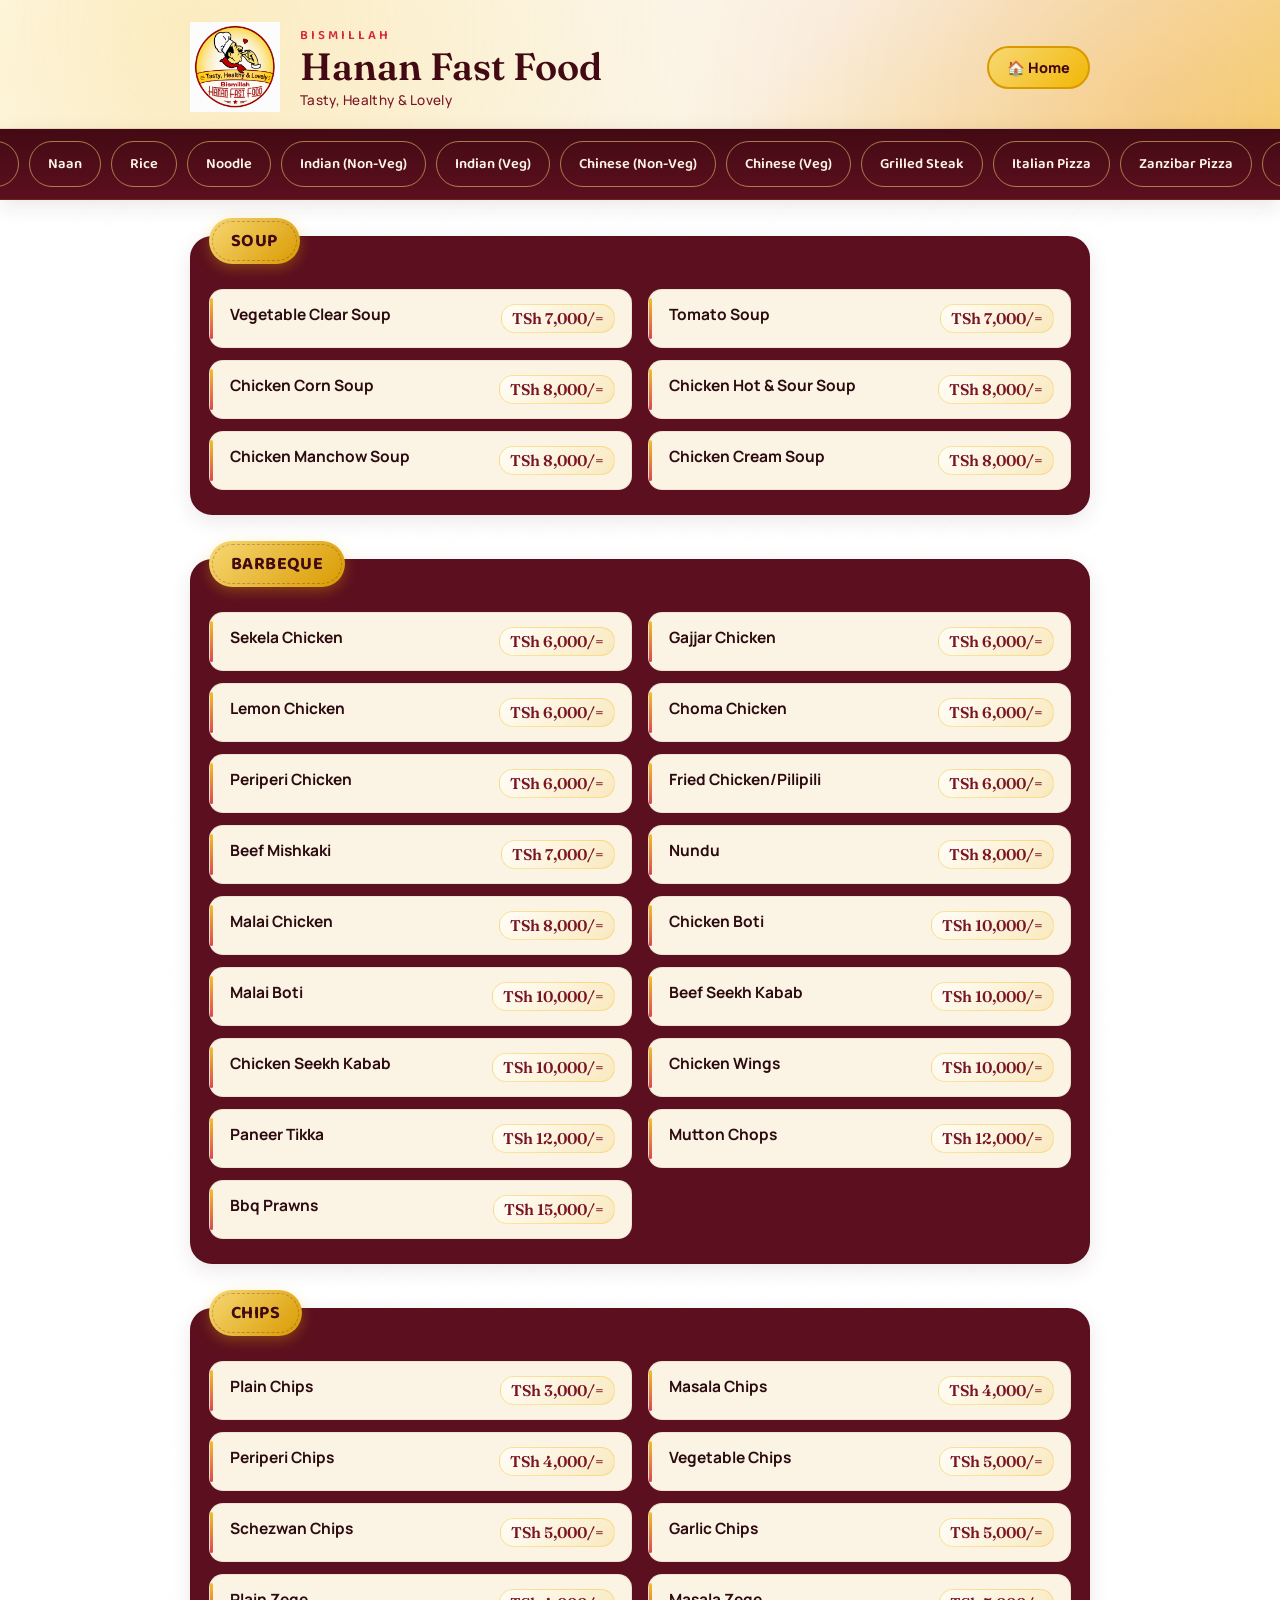
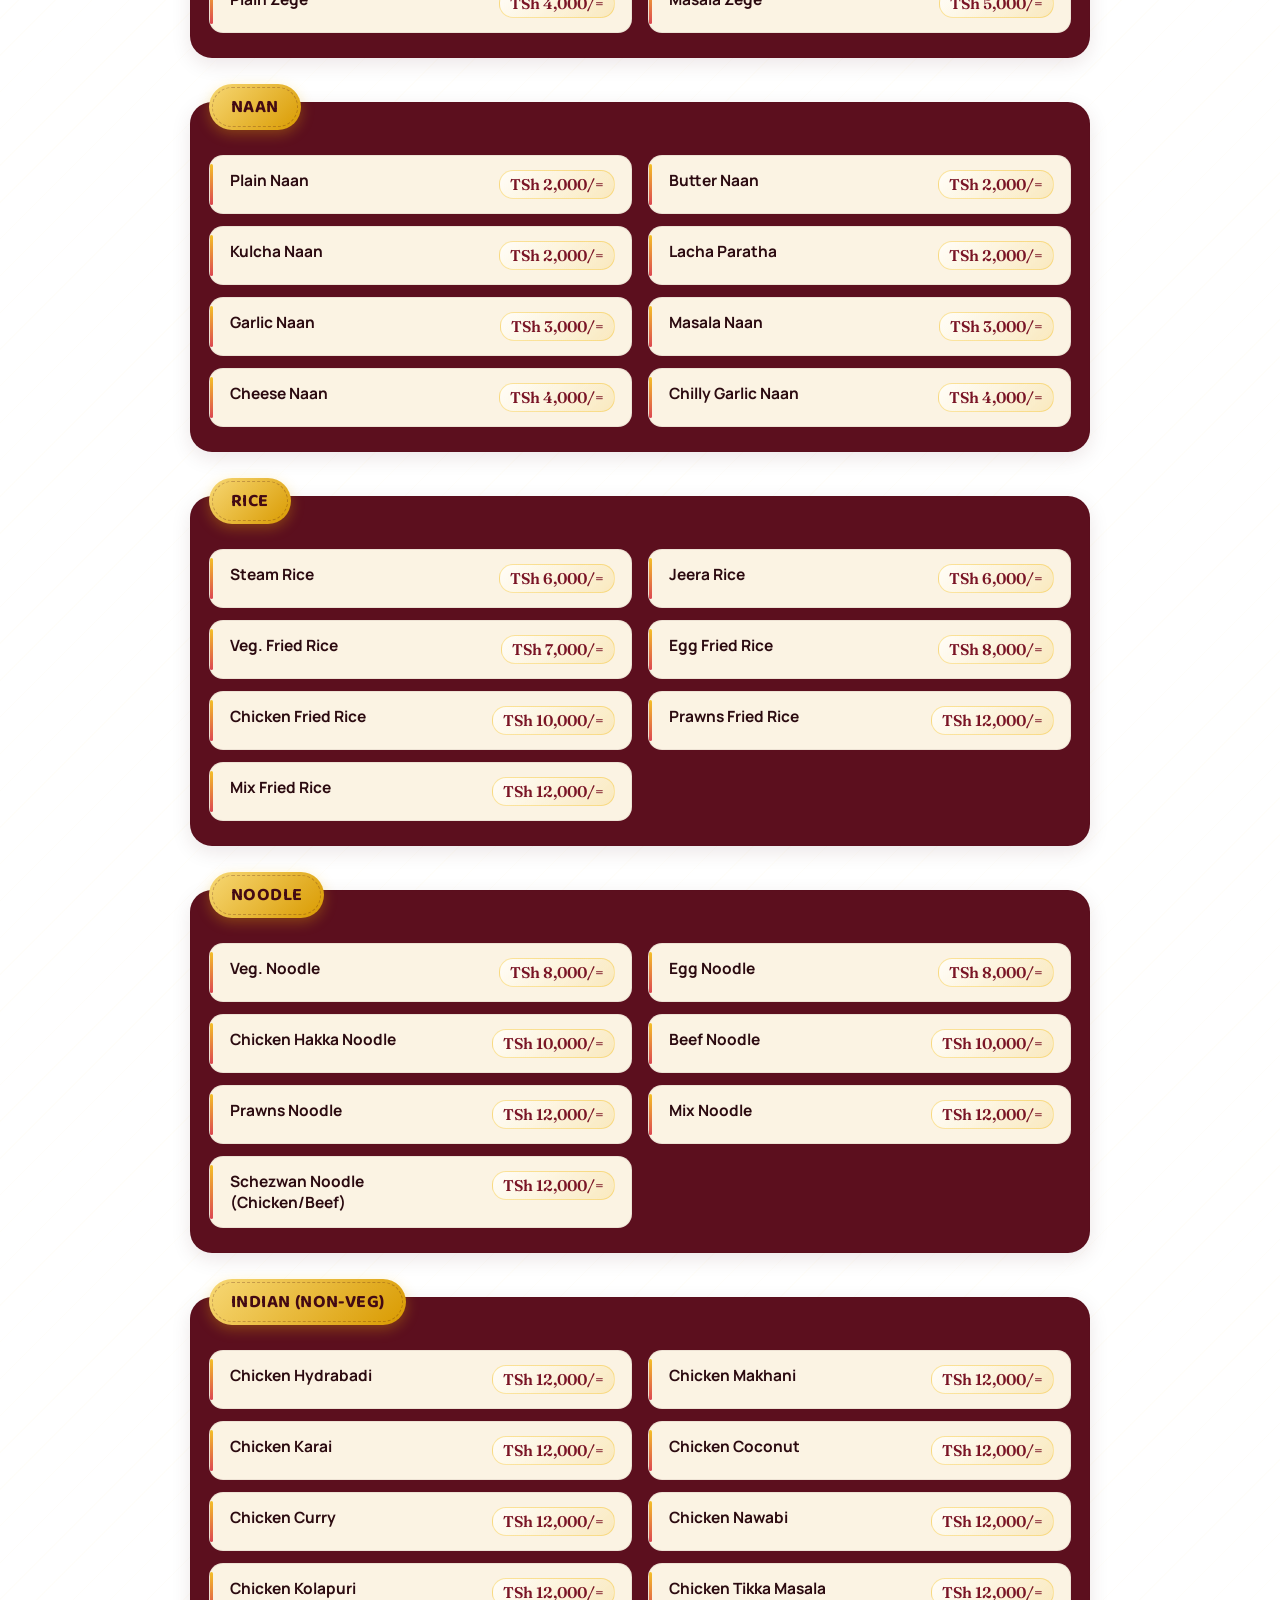
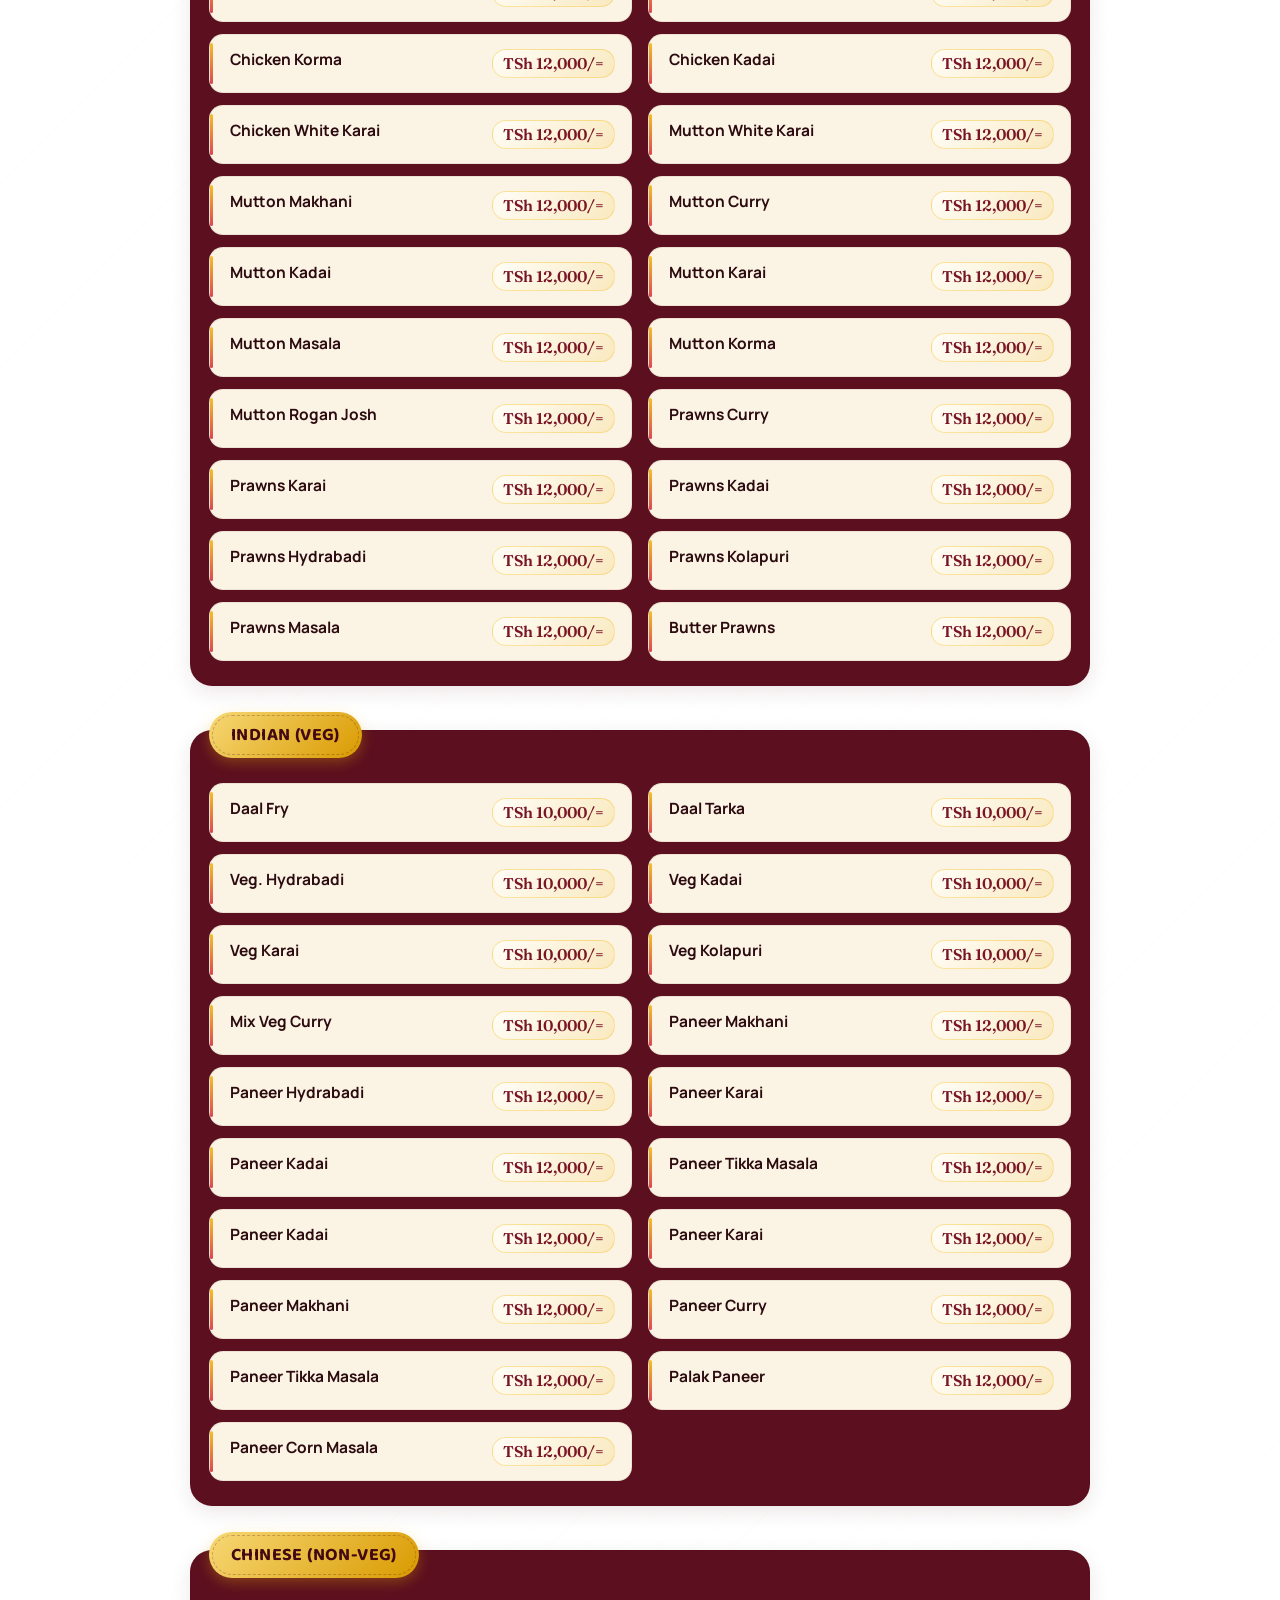
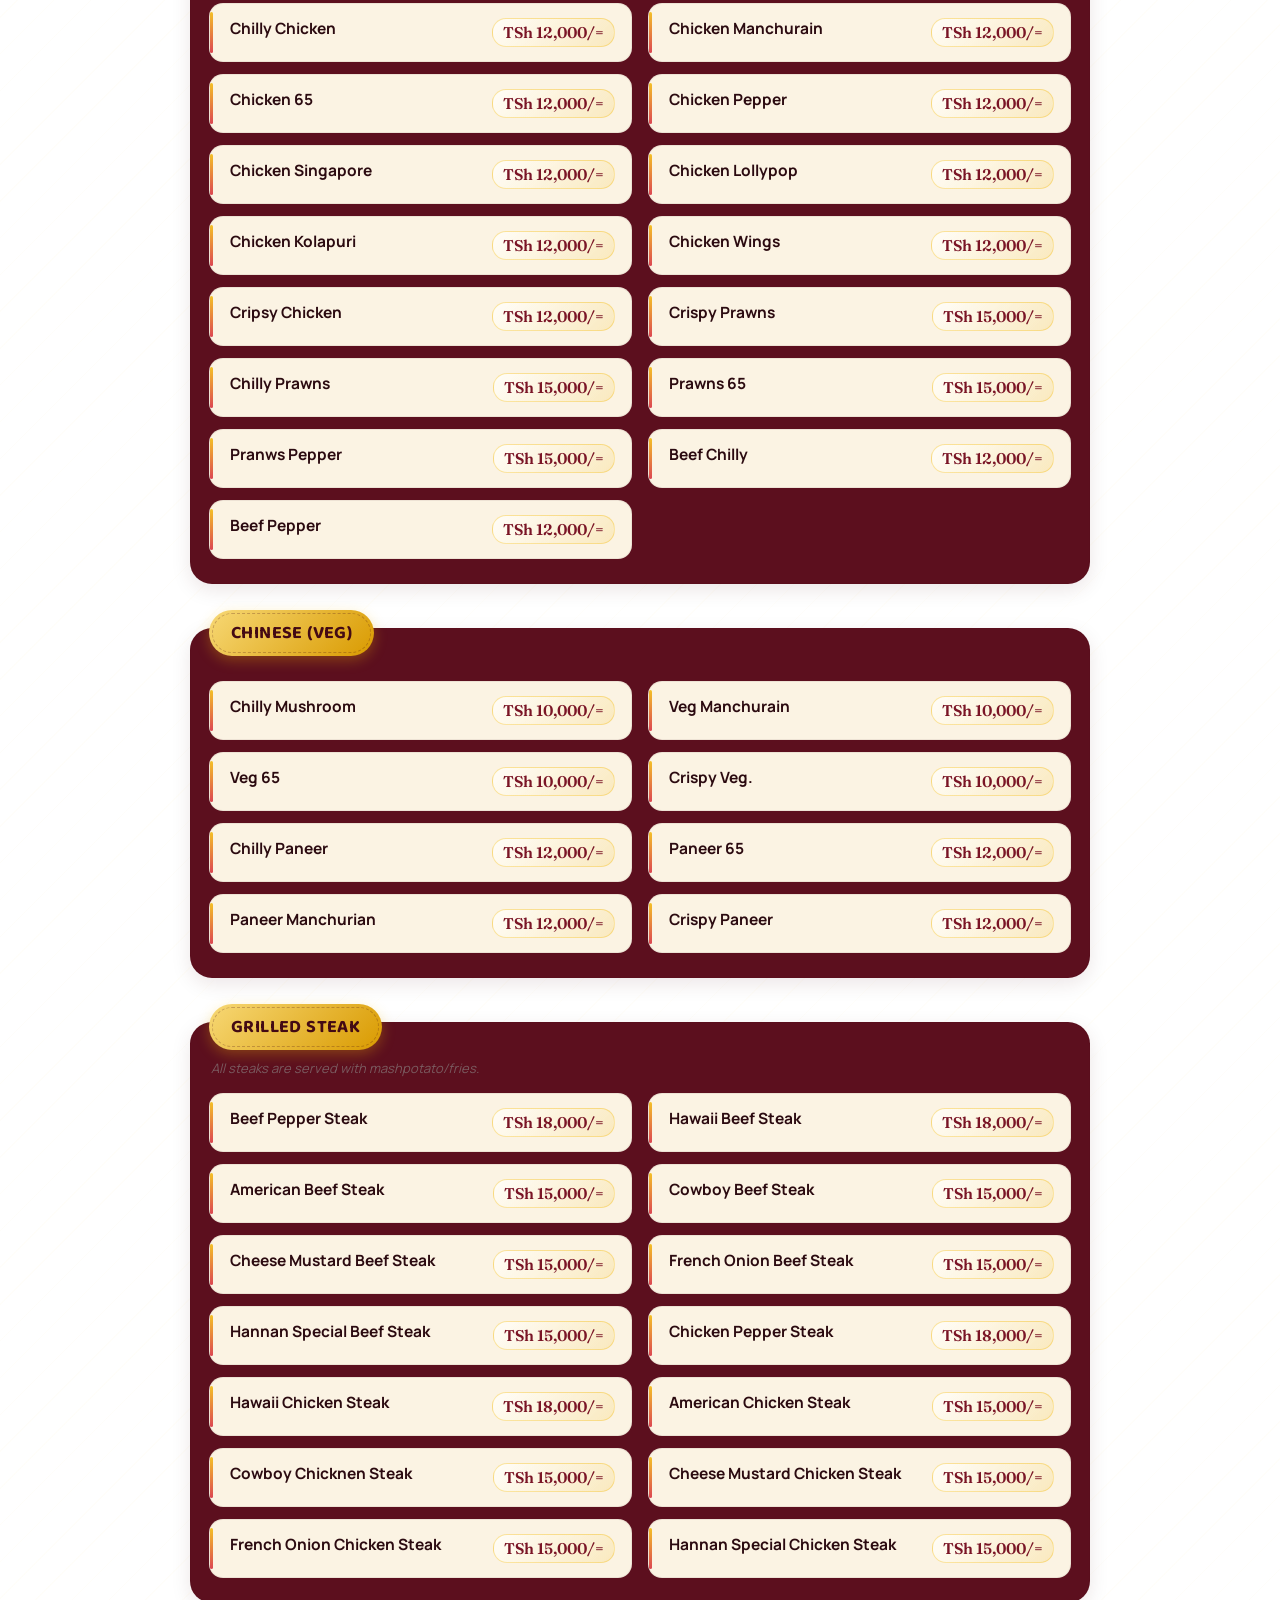
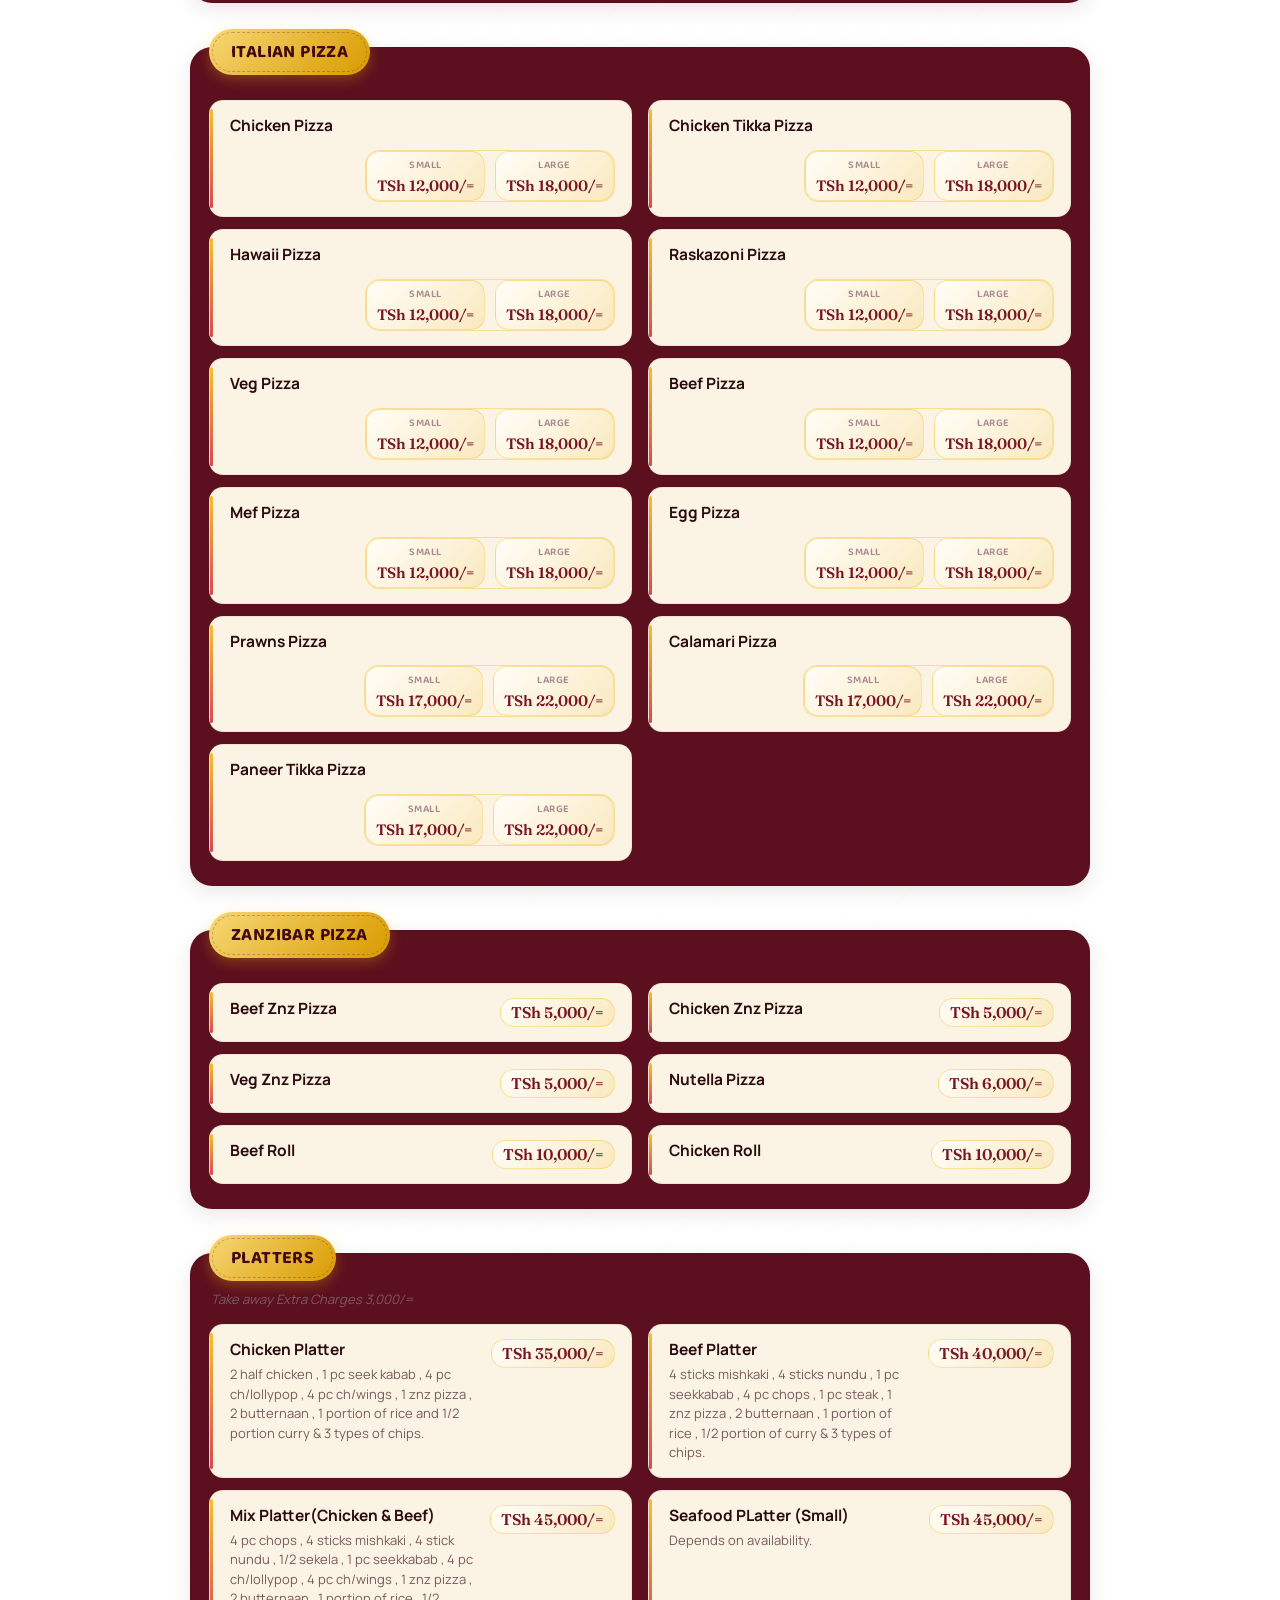
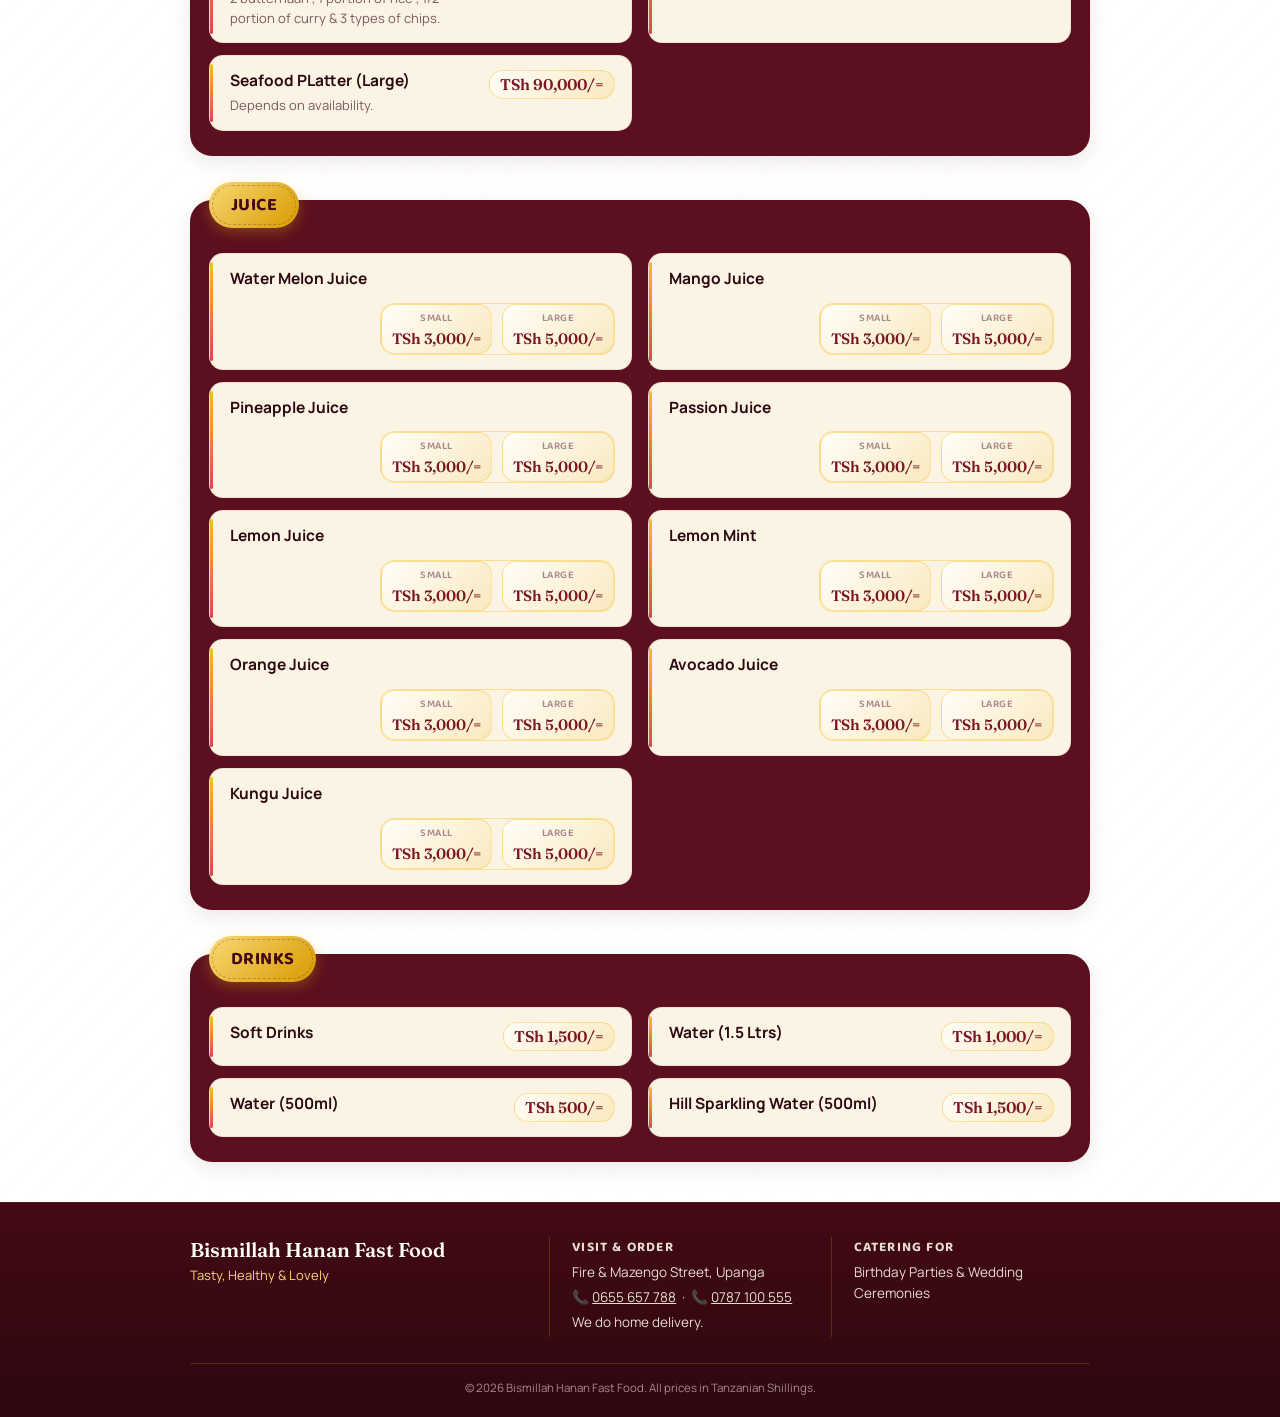
==== index1.html @ 75ac9ee2 "Add files via upload" ====
<!DOCTYPE html>

<html lang="en">
<head>
  <meta charset="UTF-8" />
  <meta name="viewport" content="width=device-width, initial-scale=1.0, viewport-fit=cover" />

  <title>Bismillah Hanan Fast Food — Menu</title>

<meta
 name="description"
 content="Digital menu for Bismillah Hanan Fast Food, Stone Town, Zanzibar. Tasty, Healthy & Lovely."
/>

  <link rel="preconnect" href="https://fonts.googleapis.com" />
  <link rel="preconnect" href="https://fonts.gstatic.com" crossorigin />

  <link
    href="https://fonts.googleapis.com/css2?family=Fraunces:opsz,wght@9..144,500;9..144,600;9..144,700&family=Baloo+2:wght@600;700;800&family=Manrope:wght@400;500;600;700;800&display=swap"
    rel="stylesheet"
  />

  <link rel="stylesheet" href="style1.css" />
</head>

<body>

  <!-- =========================================================
       HEADER
       ========================================================= -->

  <header class="site-header">

<div class="header-inner">

  <!-- Restaurant Logo -->
  <div class="brand-logo">
    <img
      src="logo.png"
      alt="Bismillah Hanan Fast Food Logo"
    />
  </div>

  <!-- Restaurant Name -->
  <div class="brand-copy">
    <p class="brand-eyebrow">Bismillah</p>

    <h1 class="brand-name">
      Hanan Fast Food
    </h1>

    <p class="brand-tagline">
      Tasty, Healthy &amp; Lovely
    </p>
  </div>

  <!-- Home Button -->
  <a
    href="index.html"
    class="home-button"
    aria-label="Go back to home page"
  >
    🏠 Home
  </a>

</div>


  </header>

  <!-- =========================================================
       CATEGORY NAVIGATION
       ========================================================= -->

  <nav
    class="category-nav"
    aria-label="Menu categories"
  >


<div
  class="category-nav-scroll"
  id="category-nav"
  role="tablist"
></div>

  </nav>

  <!-- =========================================================
       MENU CONTENT
       ========================================================= -->

  <main
    id="menu-content"
    class="menu-content"
  >
    <!--
      Category sections are rendered here by script.js
      from MENU_DATA
    -->
  </main>

  <!-- =========================================================
       FOOTER
       ========================================================= -->

  <footer class="site-footer">


<div class="footer-inner">

  <!-- Footer Brand -->
  <div class="footer-brand">

    <p class="footer-name">
      Bismillah Hanan Fast Food
    </p>

    <p class="footer-tagline">
      Tasty, Healthy &amp; Lovely
    </p>

  </div>

  <!-- Restaurant Details -->
  <div class="footer-details">

    <p class="footer-heading">
      Visit &amp; Order
    </p>

    <p>
     Fire &amp; Mazengo Street, Upanga
    </p>

    <p>
      📞 <a href="tel:0655657788">0655 657 788</a>
      &nbsp;·&nbsp;
      📞 <a href="tel:0787100555">0787 100 555</a>
    </p>

    <p>
      We do home delivery.
    </p>

  </div>

  <!-- Catering -->
  <div class="footer-catering">

    <p class="footer-heading">
      Catering For
    </p>

    <p>
      Birthday Parties &amp; Wedding Ceremonies
    </p>

  </div>

</div>

<!-- Copyright -->
<p class="footer-copyright">
  © <span id="year"></span>
  Bismillah Hanan Fast Food.
  All prices in Tanzanian Shillings.
</p>


  </footer>

  <!-- JavaScript -->

  <script src="script1.js"></script>

</body>
</html>
---- style1.css ----
/* =========================================================================
DESIGN TOKENS
========================================================================= */

:root {
--maroon-950: #2E070F;
--maroon-900: #430A14;
--maroon-800: #5C0F1E;
--maroon-700: #7A1526;
--maroon-600: #93202F;

/* Chili-red accent — a second, more vivid pop pulled from the logo's
   red script and heart mark. Used sparingly for CTAs and highlights
   so the palette reads as colorful without losing the maroon/gold identity. */
--crimson-600: #D62839;
--crimson-700: #A81F2D;

--gold-300: #F7D875;
--gold-500: #F2B705;
--gold-600: #D99A00;
--gold-700: #B37D00;

--cream-50: #FBF3E3;
--cream-white: #FFFDF8;

--ink: #2B0A10;
--ink-soft: #7A5A5F;
--ink-faint: #A88A8E;

--font-display: 'Fraunces', serif;
--font-badge: 'Baloo 2', sans-serif;
--font-body: 'Manrope', sans-serif;

--radius-lg: 22px;
--radius-md: 14px;
--radius-pill: 999px;

--shadow-soft: 0 6px 20px rgba(67, 10, 20, 0.10);
--shadow-card: 0 2px 10px rgba(67, 10, 20, 0.06);
--shadow-gold-glow: 0 4px 14px rgba(242, 183, 5, 0.30);

--nav-height: 62px;
}

/* =========================================================================
RESET & BASE
========================================================================= */

* {
  box-sizing: border-box;
  }

html {
scroll-behavior: smooth;
}

@media (prefers-reduced-motion: reduce) {

html {
scroll-behavior: auto;
}

* {
  animation-duration: 0.01ms !important;
  transition-duration: 0.01ms !important;
  }
  }

body {
margin: 0;
background: linear-gradient(180deg, var(--maroon-900), var(--maroon-950));
color: var(--cream-50);
font-family: var(--font-body);
-webkit-font-smoothing: antialiased;
overflow-x: hidden;

/* A faint diagonal hairline texture behind the whole page — a quiet
   background detail rather than a flat, empty fill. Gold instead of
   maroon now that the page sits on a dark burgundy field. */
background-image:
repeating-linear-gradient(
135deg,
rgba(247, 216, 117, 0.035) 0px,
rgba(247, 216, 117, 0.035) 1px,
transparent 1px,
transparent 26px
);
}

img {
max-width: 100%;
display: block;
}

button {
font-family: inherit;
}

a {
color: inherit;
}

/* =========================================================================
HEADER
========================================================================= */

.site-header {
background: linear-gradient(135deg, var(--cream-white), var(--cream-50) 60%, var(--gold-300));

background-image:
radial-gradient(
circle at 15% 20%,
rgba(242, 183, 5, 0.22),
transparent 45%
),
radial-gradient(
circle at 90% 80%,
rgba(214, 40, 57, 0.10),
transparent 42%
),
linear-gradient(135deg, var(--cream-white), var(--cream-50) 60%, var(--gold-300));

color: var(--maroon-900);
padding: 22px 20px 16px;

border-bottom: 1px solid rgba(67, 10, 20, 0.10);
}

/* =========================================================================
HEADER INNER
========================================================================= */

.header-inner {
max-width: 900px;
margin: 0 auto;

display: flex;
align-items: center;

gap: 16px;
}

/* =========================================================================
RESTAURANT LOGO
========================================================================= */

.brand-logo {
flex-shrink: 0;

width: 72px;
height: 72px;

display: flex;
align-items: center;
justify-content: center;
}

.brand-logo img {
width: 100%;
height: 100%;

object-fit: contain;

display: block;
}

/* =========================================================================
BRAND TEXT
========================================================================= */

.brand-copy {
min-width: 0;
}

.brand-eyebrow {
margin: 0;

font-family: var(--font-badge);
font-size: 13px;

letter-spacing: 3px;
text-transform: uppercase;

color: var(--crimson-600);

font-weight: 600;
}

.brand-name {
margin: 1px 0 4px;

font-family: var(--font-display);
font-weight: 600;

font-size: clamp(26px, 7vw, 38px);

line-height: 1.05;

color: var(--maroon-900);
}

.brand-tagline {
margin: 0;

font-size: 13.5px;

color: var(--maroon-700);

font-weight: 500;

letter-spacing: 0.3px;
}

/* =========================================================================
HEADER INFORMATION STRIP
========================================================================= */

.header-strip {
max-width: 900px;
margin: 16px auto 0;

display: flex;

flex-wrap: wrap;

gap: 8px 18px;

padding-top: 14px;

border-top:
1px solid rgba(67, 10, 20, 0.16);
}

.header-strip-item {
font-size: 12.5px;

color: var(--maroon-800);

opacity: 0.85;

white-space: nowrap;
}

/* =========================================================================
CATEGORY NAVIGATION
Horizontal scrolling + sticky navigation
========================================================================= */

.category-nav {
position: sticky;

top: 0;

z-index: 50;

background: linear-gradient(180deg, var(--maroon-900), var(--maroon-800));

border-bottom:
1px solid rgba(242, 183, 5, 0.18);

box-shadow: var(--shadow-soft);
}

.category-nav-scroll {
display: flex;

gap: 10px;

overflow-x: auto;

scroll-behavior: smooth;

-webkit-overflow-scrolling: touch;

padding: 12px 16px;

scrollbar-width: none;
}

.category-nav-scroll::-webkit-scrollbar {
display: none;
}

/* =========================================================================
CATEGORY NAVIGATION PILLS
========================================================================= */

.nav-pill {
flex-shrink: 0;

scroll-snap-align: start;

border:
1.5px solid rgba(247, 216, 117, 0.55);

background: transparent;

color: var(--cream-50);

font-family: var(--font-badge);

font-weight: 600;

font-size: 14.5px;

padding: 10px 18px;

border-radius: var(--radius-pill);

cursor: pointer;

white-space: nowrap;

min-height: 42px;

transition:
background-color 0.2s ease,
color 0.2s ease,
border-color 0.2s ease,
transform 0.15s ease;
}

.nav-pill:hover {
background: rgba(242, 183, 5, 0.20);
border-color: var(--gold-300);
}

.nav-pill:active {
transform: scale(0.97);
}

.nav-pill.active {
background: linear-gradient(135deg, var(--gold-300), var(--gold-500));

border-color: var(--gold-600);

color: var(--maroon-900);

box-shadow: var(--shadow-gold-glow);
}

.nav-pill:focus-visible {
outline: 3px solid var(--gold-500);

outline-offset: 2px;
}

/* =========================================================================
MENU CONTENT
========================================================================= */

.menu-content {
max-width: 900px;

margin: 0 auto;

padding: 10px 18px 40px;
}

.category-section {
position: relative;

background: var(--maroon-800);

border: 1.5px solid rgba(67, 10, 20, 0.10);
border-radius: var(--radius-lg);

padding: 36px 18px 24px;

margin-top: 44px;

box-shadow: var(--shadow-soft);

scroll-margin-top:
calc(var(--nav-height) + 14px);
}

.category-section:first-child {
margin-top: 26px;
}

/* =========================================================================
CATEGORY HEADING
========================================================================= */

.category-heading {
position: absolute;
top: -19px;
left: 18px;

display: inline-flex;

align-items: center;

font-family: var(--font-badge);

font-weight: 700;

font-size: 18px;

letter-spacing: 0.4px;

text-transform: uppercase;

color: var(--maroon-900);

background: linear-gradient(135deg, var(--gold-300), var(--gold-600));

padding: 9px 22px;

border-radius: var(--radius-pill);

margin: 0;

box-shadow: var(--shadow-gold-glow);
}

.category-heading::before {
content: "";

position: absolute;

inset: 3px;

border:
1.5px dashed rgba(67, 10, 20, 0.25);

border-radius: var(--radius-pill);

pointer-events: none;
}

/* =========================================================================
CATEGORY NOTE
========================================================================= */

.category-note {
margin: 0 2px 4px;

font-size: 13px;

color: var(--ink-soft);

font-style: italic;
}

/* =========================================================
   HOME BUTTON
   ========================================================= */

.home-button {
  margin-left: auto;
  display: inline-flex;
  align-items: center;
  justify-content: center;
  gap: 6px;

  padding: 10px 18px;

  background: linear-gradient(135deg, #F7D875, #F2B705);
  color: #430A14;

  border: 2px solid #D99A00;
  border-radius: 999px;

  text-decoration: none;

  font-family: "Manrope", sans-serif;
  font-size: 0.9rem;
  font-weight: 800;

  white-space: nowrap;

  transition:
    background 0.2s ease,
    transform 0.2s ease,
    box-shadow 0.2s ease;
}

.home-button:hover {
  background: linear-gradient(135deg, #F2B705, #D99A00);
  transform: translateY(-2px);
  box-shadow: 0 6px 16px rgba(214, 40, 57, 0.22);
}

.home-button:active {
  transform: translateY(0);
}

/* Mobile */
@media (max-width: 600px) {

  .header-inner {
    position: relative;
  }

  .home-button {
    padding: 8px 12px;
    font-size: 0.8rem;
    margin-left: auto;
  }

}

/* =========================================================================
MENU ITEMS
========================================================================= */

.item-list {
margin-top: 16px;

display: flex;

flex-direction: column;

gap: 10px;
}

.menu-item {
position: relative;

display: flex;

align-items: flex-start;

justify-content: space-between;

gap: 14px;

background: var(--cream-50);

border-radius: var(--radius-md);

padding: 14px 16px 14px 20px;

border:
1px solid rgba(67, 10, 20, 0.07);
}

.menu-item::before {
content: "";

position: absolute;

top: 8px;
bottom: 8px;
left: 0;

width: 3px;
border-radius: 3px;

background: linear-gradient(180deg, var(--gold-500), var(--crimson-600));

opacity: 0.85;
}

.menu-item-info {
min-width: 0;
}

.menu-item-name {
margin: 0;

font-family: var(--font-body);

font-weight: 700;

font-size: 15.5px;

color: var(--ink);

line-height: 1.35;
}

.menu-item-desc {
margin: 5px 0 0;

font-size: 13px;

color: var(--ink-soft);

line-height: 1.5;
}

/* =========================================================================
MENU ITEM PRICE
========================================================================= */
.menu-item {
  flex-wrap: wrap;
}

.menu-item-info {
  flex: 1 1 200px;
}

.menu-item-price,
.menu-item-price--dual {
  flex: 0 0 auto;
  margin-left: auto;
}

@media (max-width: 480px) {
  .menu-item-price--dual {
    flex-basis: 100%;
    justify-content: flex-start;
    margin-top: 8px;
    margin-left: 0;
  }
}
.menu-item-price {
flex-shrink: 0;

font-family: var(--font-display);

font-weight: 600;

font-size: 15.5px;

color: var(--maroon-700);

white-space: nowrap;

padding: 4px 10px;

background: linear-gradient(135deg, var(--cream-white), rgba(242, 183, 5, 0.16));
border: 1px solid rgba(242, 183, 5, 0.35);
border-radius: var(--radius-md);
}

.menu-item-price--dual {
display: flex;

gap: 10px;

background: none;
padding: 0;
}

.price-option {
display: flex;

flex-direction: column;

align-items: center;

gap: 2px;

background: linear-gradient(135deg, var(--cream-white), rgba(242, 183, 5, 0.16));
border: 1px solid rgba(242, 183, 5, 0.35);
border-radius: var(--radius-md);
padding: 5px 10px;
}

.price-option-label {
font-family: var(--font-badge);

font-weight: 600;

font-size: 10.5px;

text-transform: uppercase;

letter-spacing: 0.5px;

color: var(--ink-faint);
}

.price-option-value {
font-family: var(--font-display);

font-weight: 600;

font-size: 15px;

color: var(--maroon-700);

white-space: nowrap;
}

/* =========================================================================
FOOTER
========================================================================= */

.site-footer {
background: linear-gradient(180deg, var(--maroon-900), var(--maroon-950));

color: var(--cream-50);

padding: 34px 20px 22px;

border-top: 1px solid rgba(242, 183, 5, 0.15);
}

.footer-inner {
max-width: 900px;

margin: 0 auto;

display: grid;

grid-template-columns: 1fr;

gap: 22px;
}

.footer-name {
margin: 0 0 4px;

font-family: var(--font-display);

font-weight: 600;

font-size: 20px;

color: var(--cream-white);
}

.footer-tagline {
margin: 0;

font-size: 13px;

color: var(--gold-300);
}

.footer-heading {
margin: 0 0 6px;

font-family: var(--font-badge);

font-weight: 700;

font-size: 12px;

letter-spacing: 1.2px;

text-transform: uppercase;

color: var(--gold-500);
}

.footer-details p,
.footer-catering p {
margin: 0 0 4px;

font-size: 13.5px;

color: var(--cream-50);

opacity: 0.9;

line-height: 1.55;
}

.footer-copyright {
max-width: 900px;

margin: 26px auto 0;

padding-top: 16px;

border-top:
1px solid rgba(242, 183, 5, 0.18);

font-size: 11.5px;

color: var(--ink-faint);

text-align: center;
}

/* =========================================================================
NARROW PHONES
========================================================================= */

@media (max-width: 380px) {

.menu-item {
padding: 12px 14px 12px 18px;
gap: 10px;
}

.menu-item-name {
font-size: 14.5px;
}

.menu-item-price--dual {
gap: 10px;
}

.price-option-value {
font-size: 13.5px;
}

.brand-name {
font-size: 24px;
}

.brand-logo {
width: 60px;
height: 60px;
}

.brand-eyebrow {
font-size: 11px;
}

.brand-tagline {
font-size: 12px;
}
}

/* =========================================================================
TABLET / DESKTOP
========================================================================= */

@media (min-width: 700px) {

.header-inner {
gap: 20px;
}

.brand-logo {
width: 90px;
height: 90px;
}

.category-nav-scroll {
justify-content: center;
flex-wrap: nowrap;
}

.item-list {
display: grid;
grid-template-columns: repeat(2, 1fr);
gap: 12px 16px;
}

.platters .item-list,
#platters .item-list {
grid-template-columns: 1fr;
}

.footer-inner {
grid-template-columns:
1.3fr 1fr 1fr;
}

.footer-details {
padding-left: 22px;
border-left: 1px solid rgba(242, 183, 5, 0.20);
}

.footer-catering {
padding-left: 22px;
border-left: 1px solid rgba(242, 183, 5, 0.20);
}
}

/* =========================================================================
LARGE DESKTOP
========================================================================= */

@media (min-width: 1000px) {

.menu-content {
padding-left: 0;
padding-right: 0;
}
}

/* =========================================================================
PLATTERS
Keep platters in one column at every screen size
========================================================================= */

#platters .item-list {
grid-template-columns: 1fr !important;
}
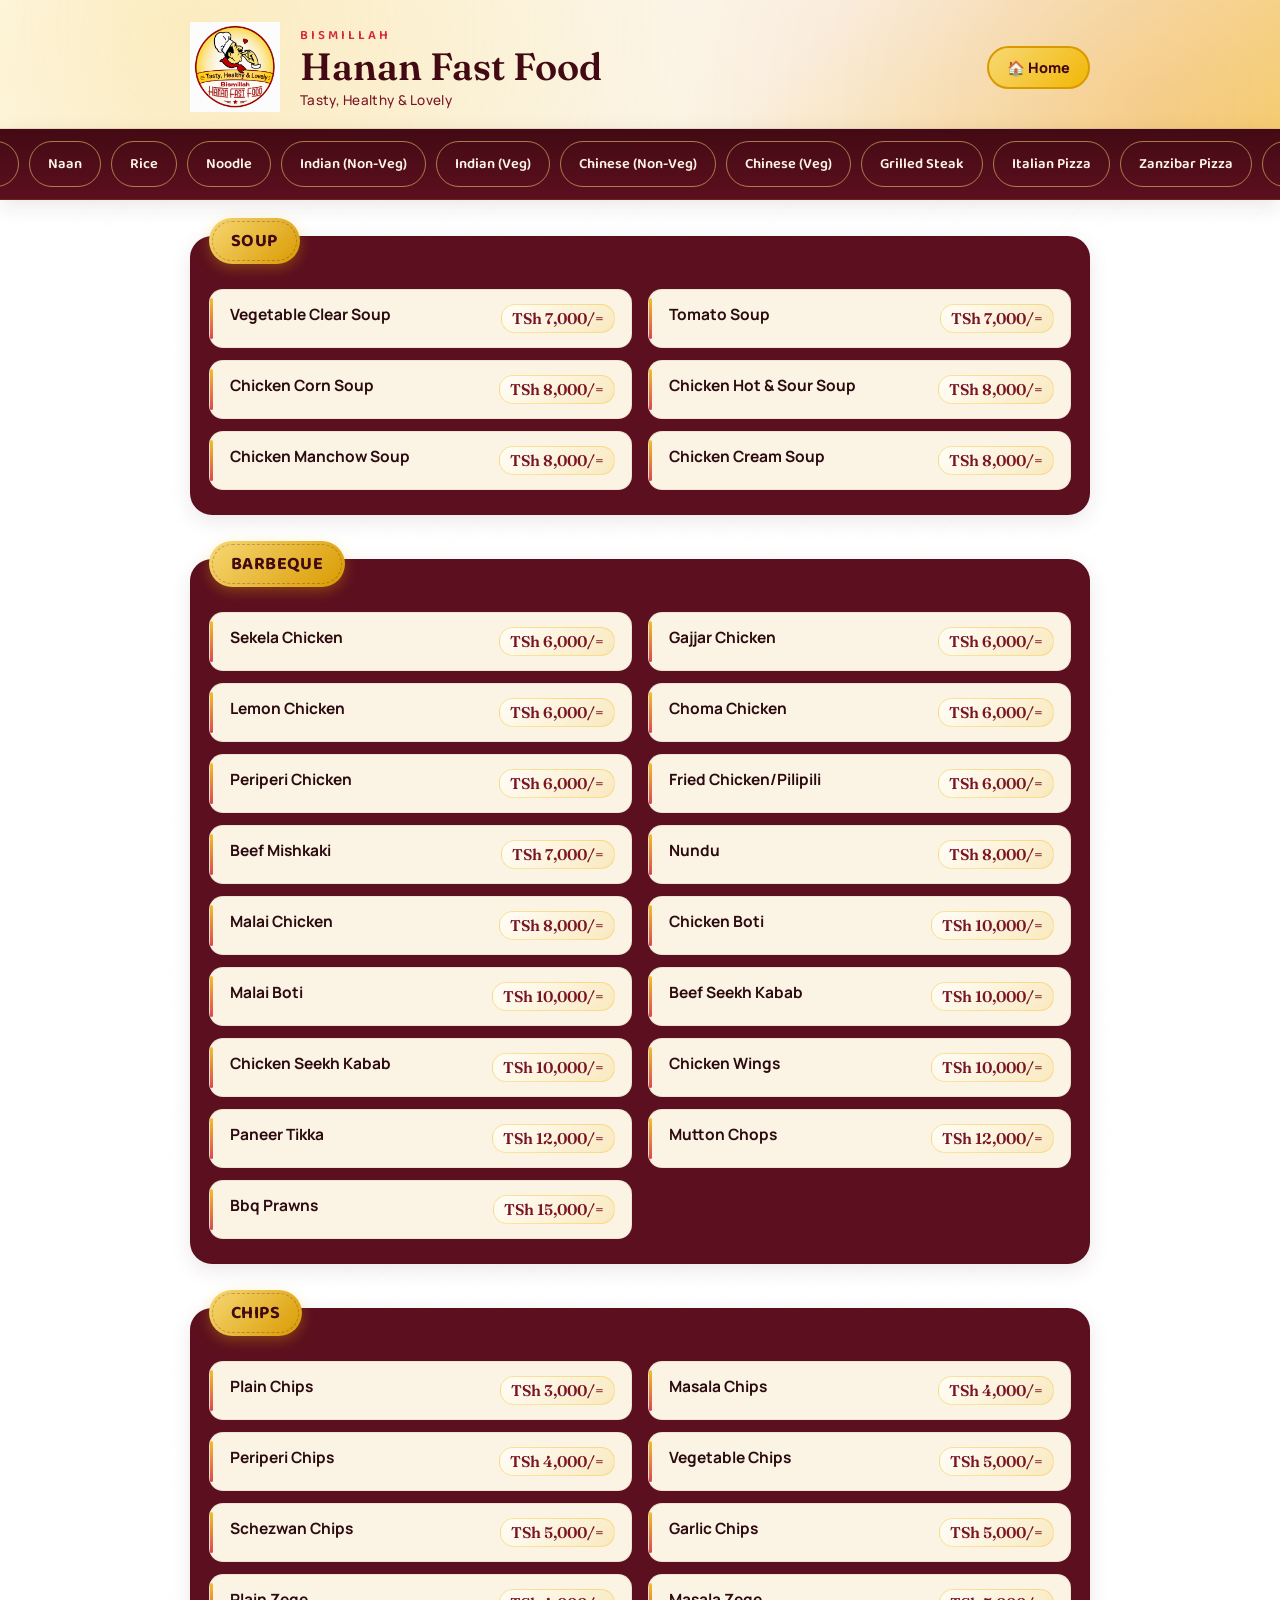
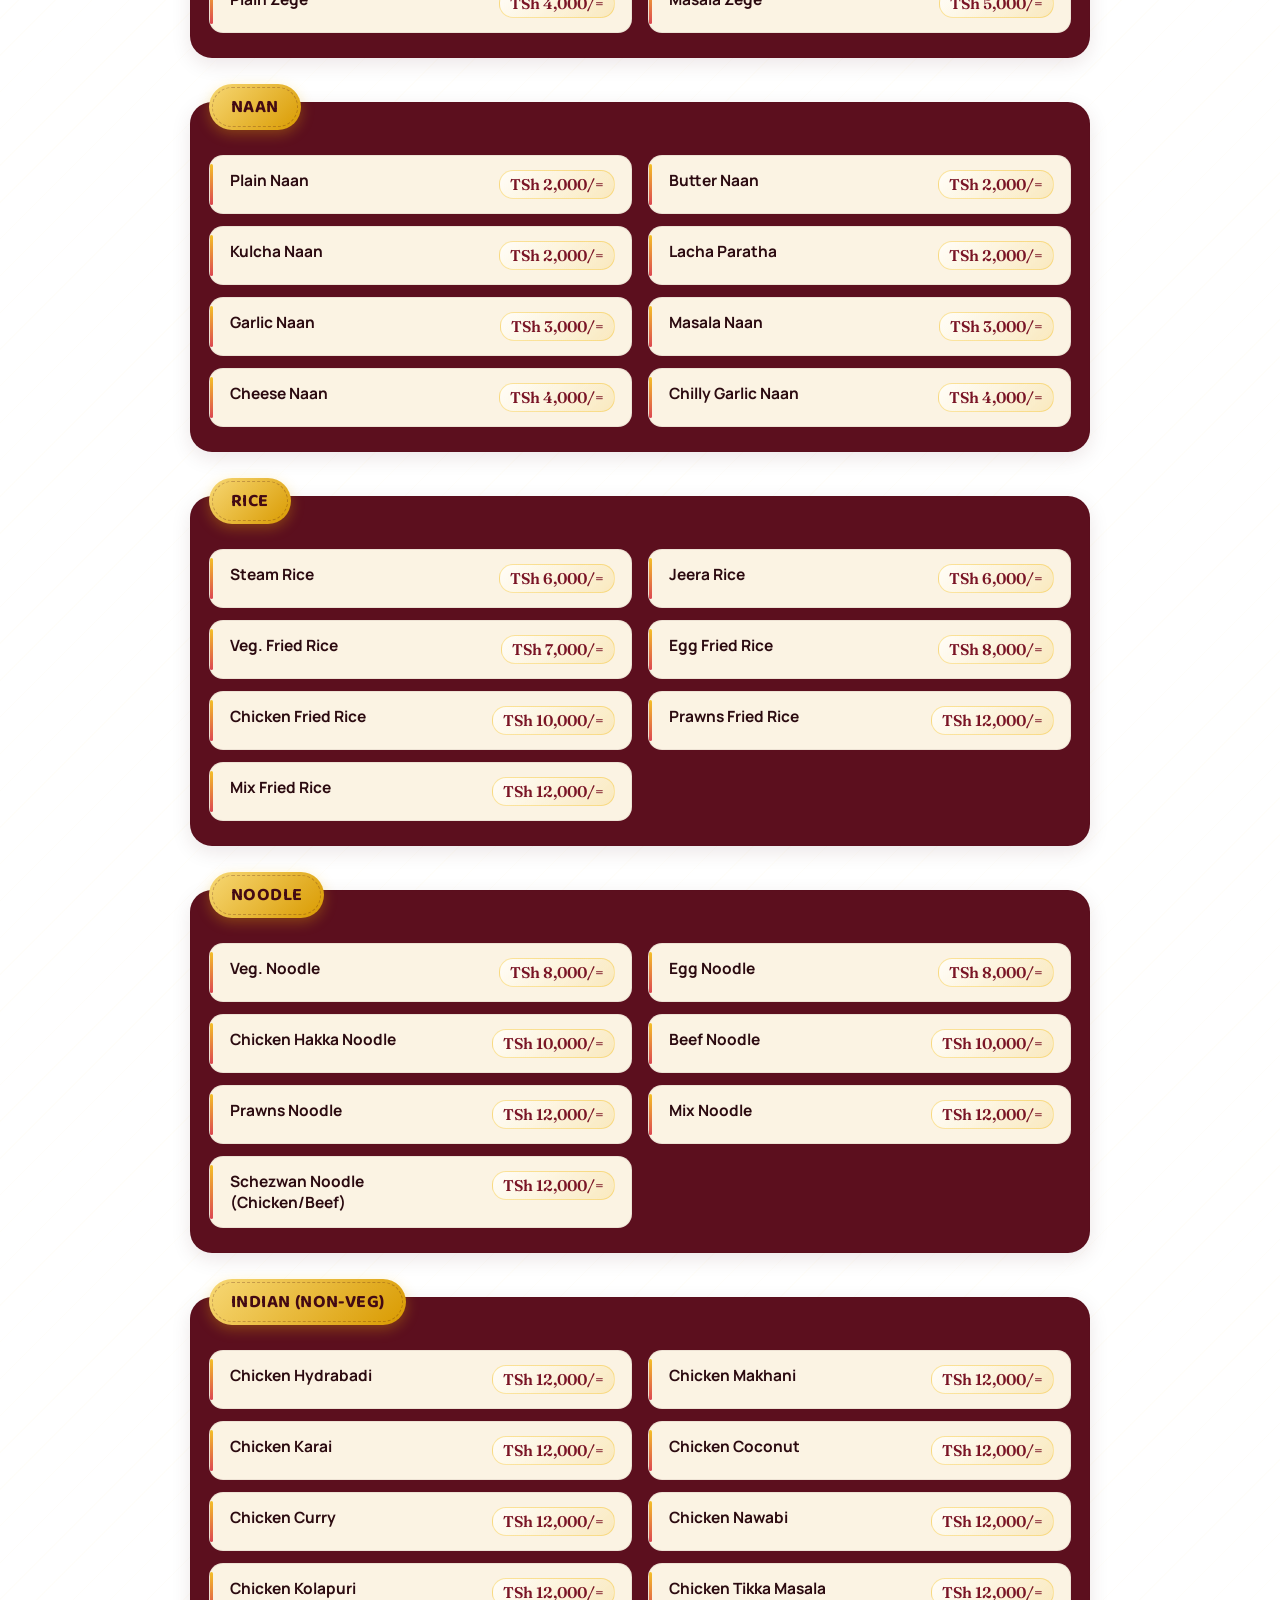
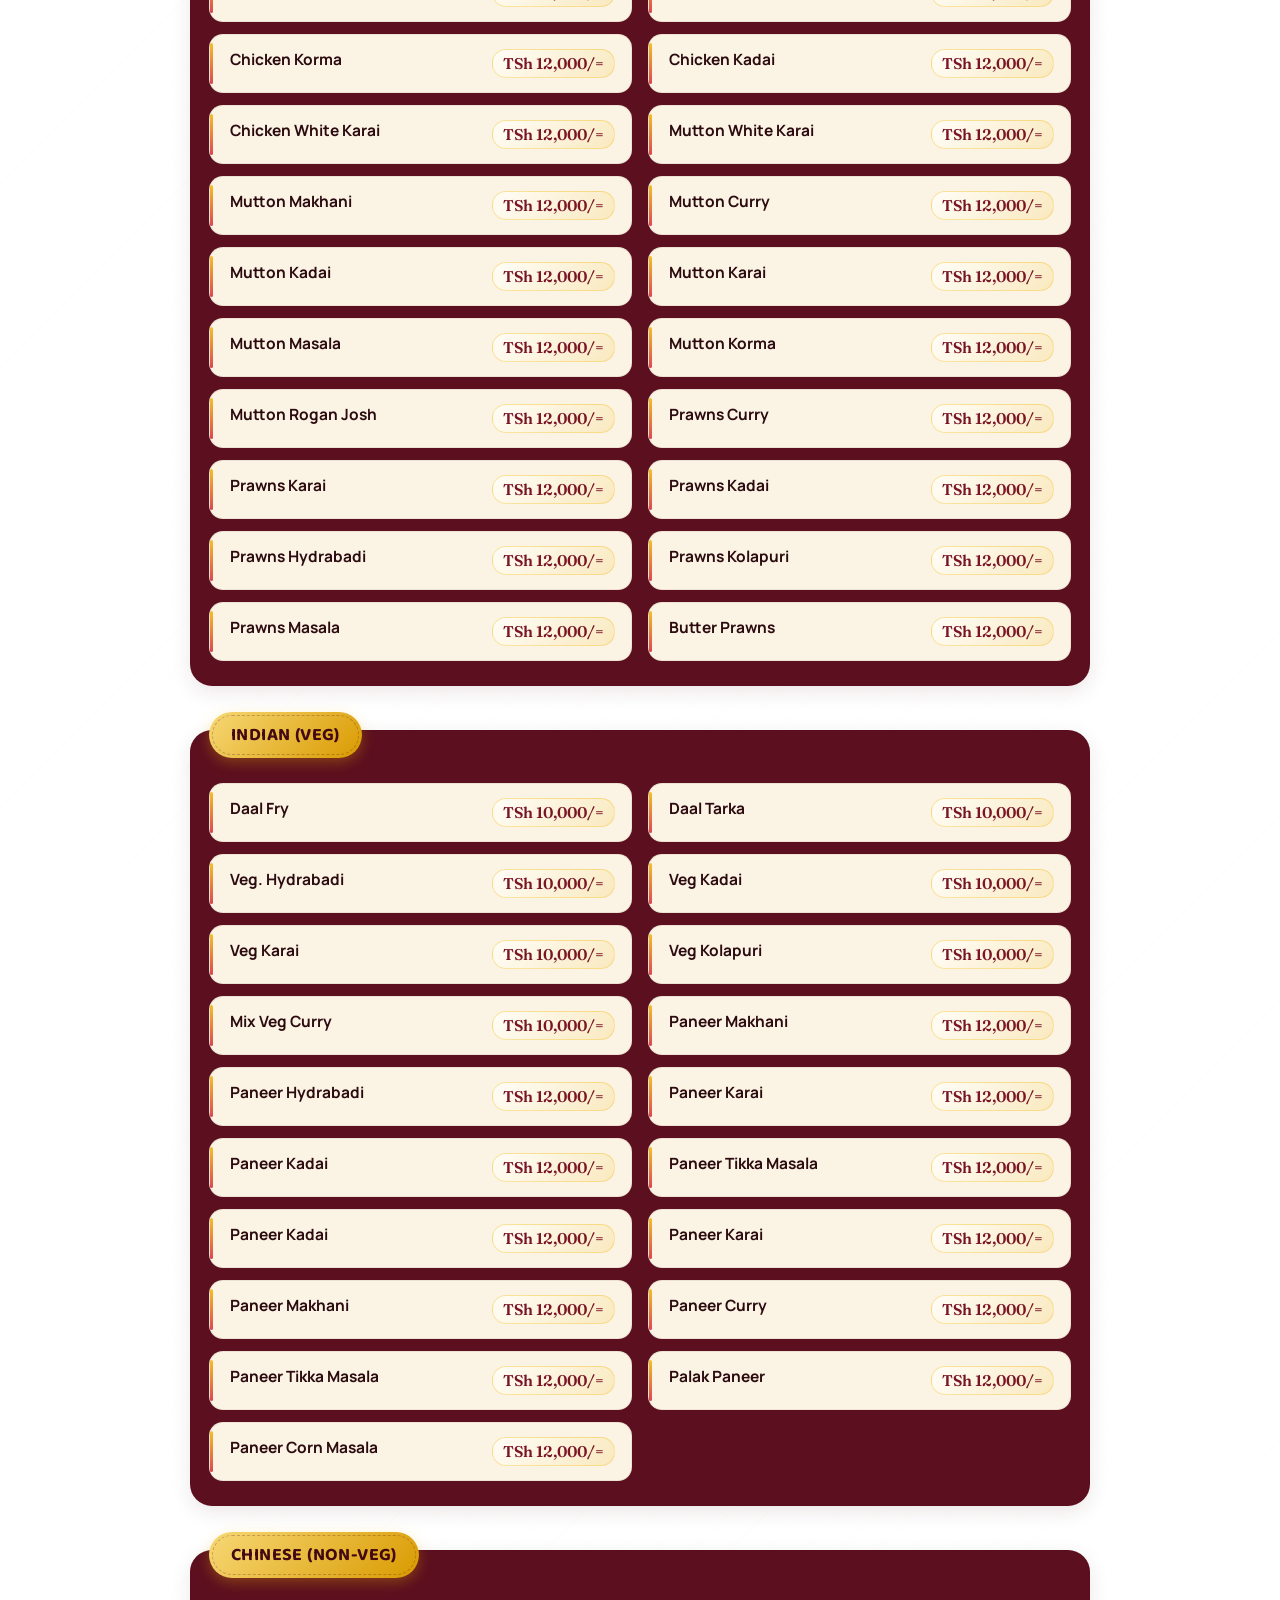
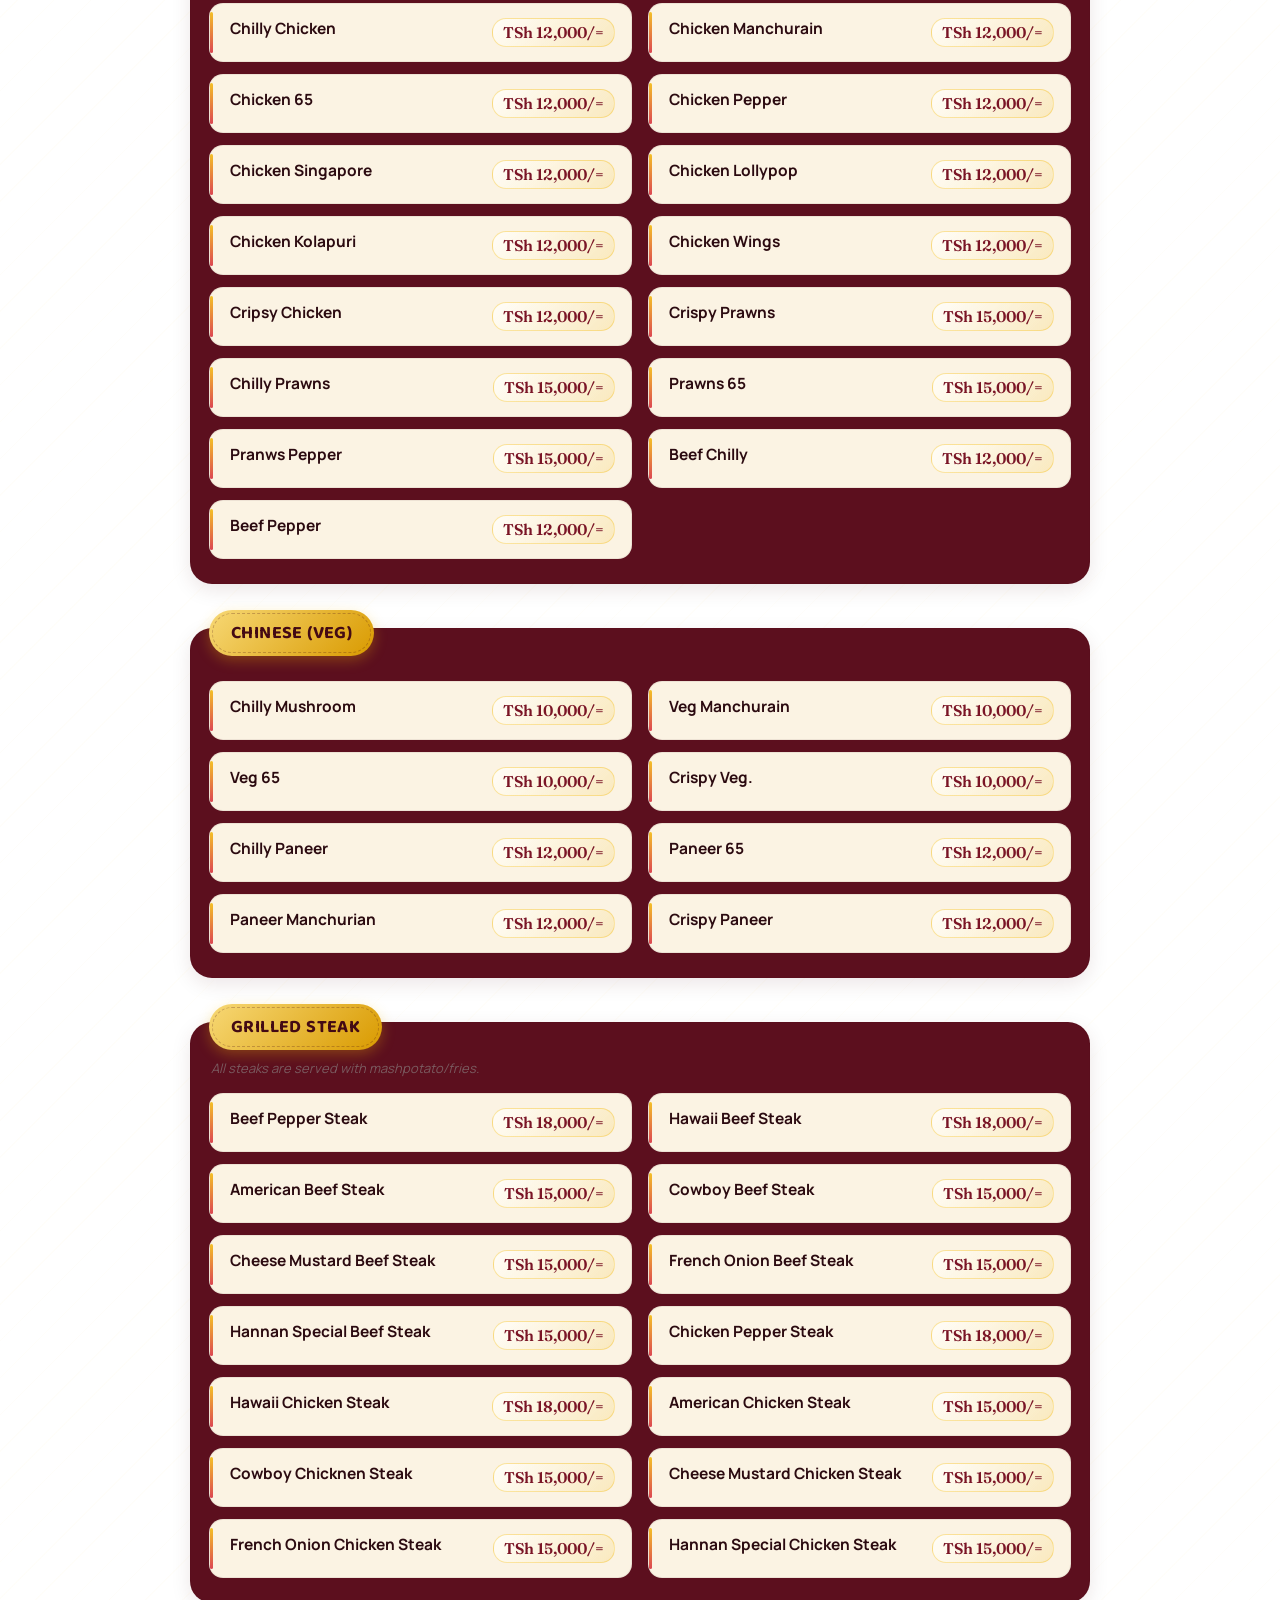
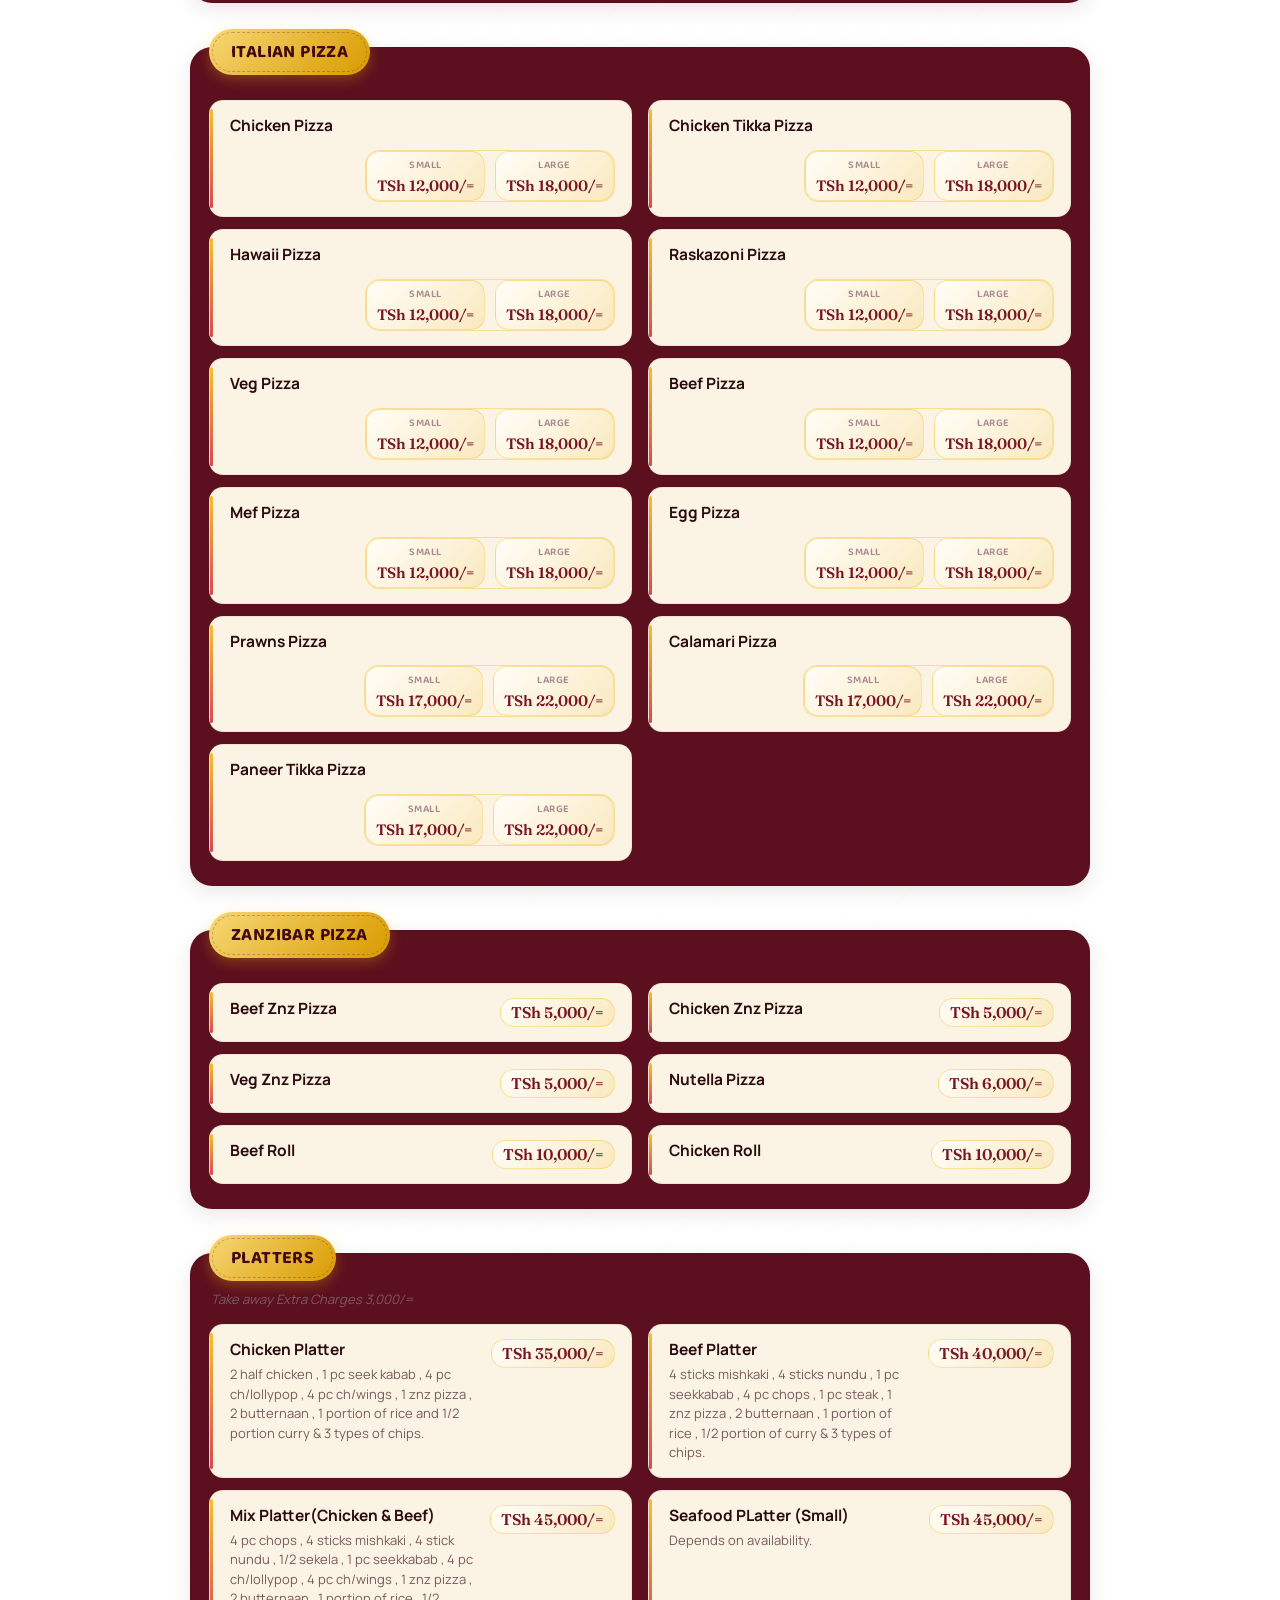
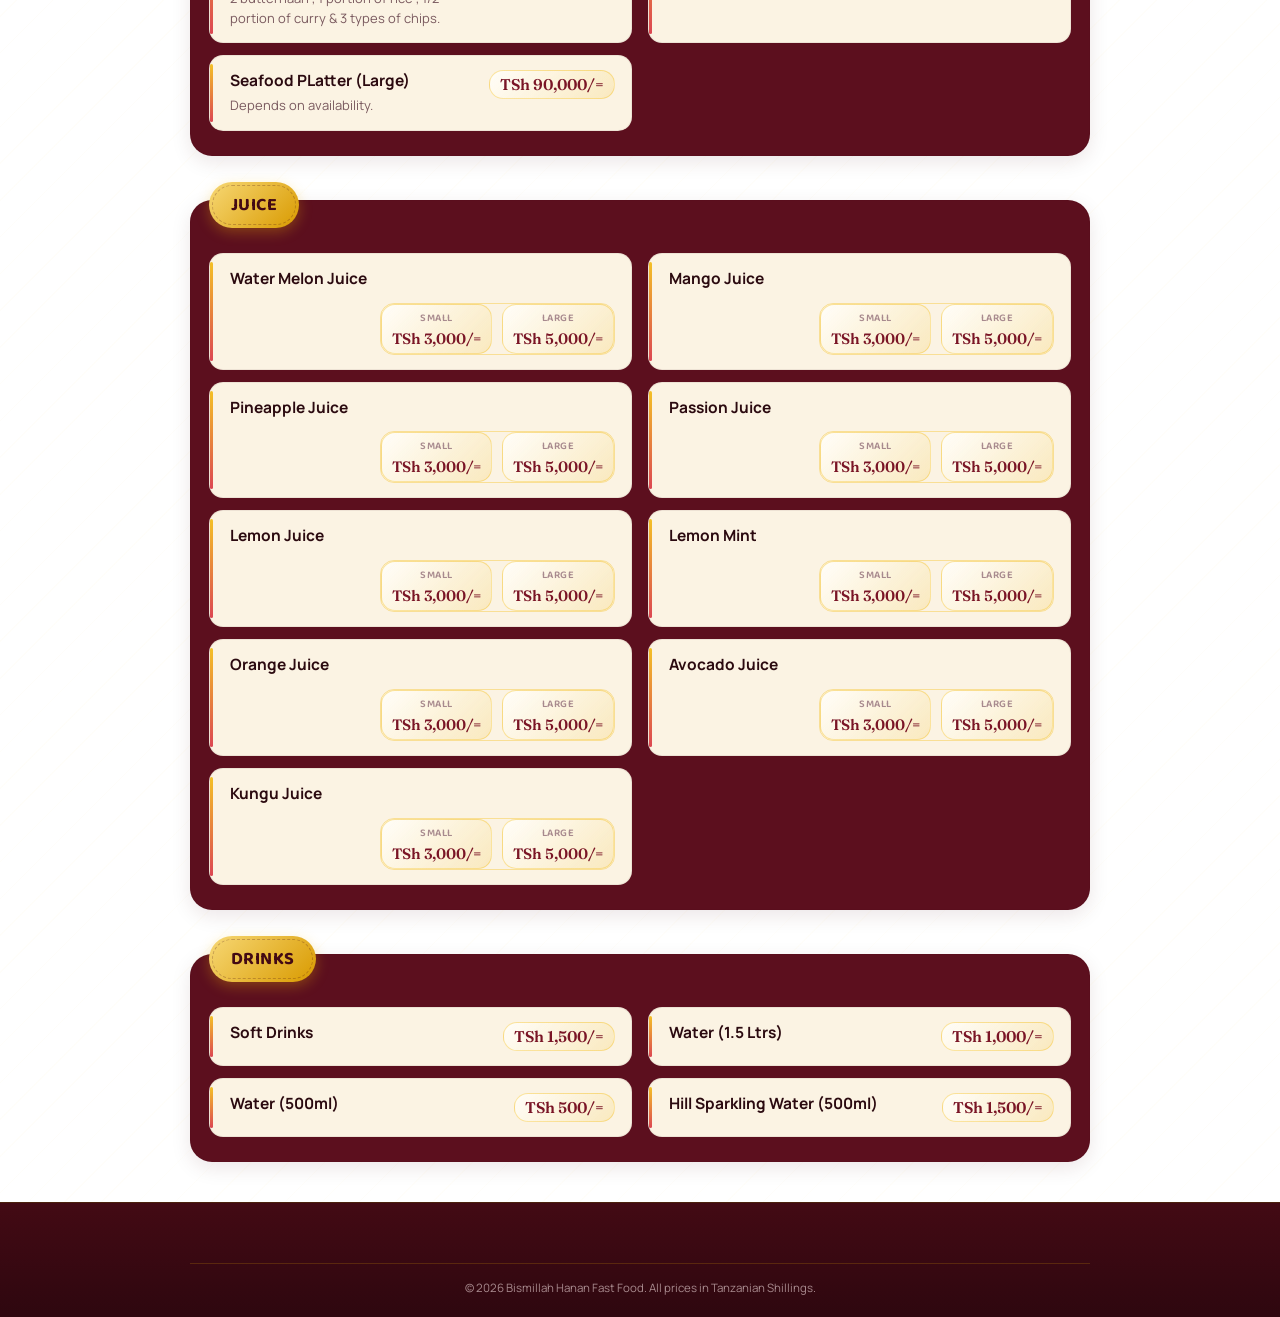
==== commit aac53cc6: "Update index1.html" ====
--- a/index1.html
+++ b/index1.html
@@ -106,60 +106,6 @@
 
   <footer class="site-footer">
 
-
-<div class="footer-inner">
-
-  <!-- Footer Brand -->
-  <div class="footer-brand">
-
-    <p class="footer-name">
-      Bismillah Hanan Fast Food
-    </p>
-
-    <p class="footer-tagline">
-      Tasty, Healthy &amp; Lovely
-    </p>
-
-  </div>
-
-  <!-- Restaurant Details -->
-  <div class="footer-details">
-
-    <p class="footer-heading">
-      Visit &amp; Order
-    </p>
-
-    <p>
-     Fire &amp; Mazengo Street, Upanga
-    </p>
-
-    <p>
-      📞 <a href="tel:0655657788">0655 657 788</a>
-      &nbsp;·&nbsp;
-      📞 <a href="tel:0787100555">0787 100 555</a>
-    </p>
-
-    <p>
-      We do home delivery.
-    </p>
-
-  </div>
-
-  <!-- Catering -->
-  <div class="footer-catering">
-
-    <p class="footer-heading">
-      Catering For
-    </p>
-
-    <p>
-      Birthday Parties &amp; Wedding Ceremonies
-    </p>
-
-  </div>
-
-</div>
-
 <!-- Copyright -->
 <p class="footer-copyright">
   © <span id="year"></span>
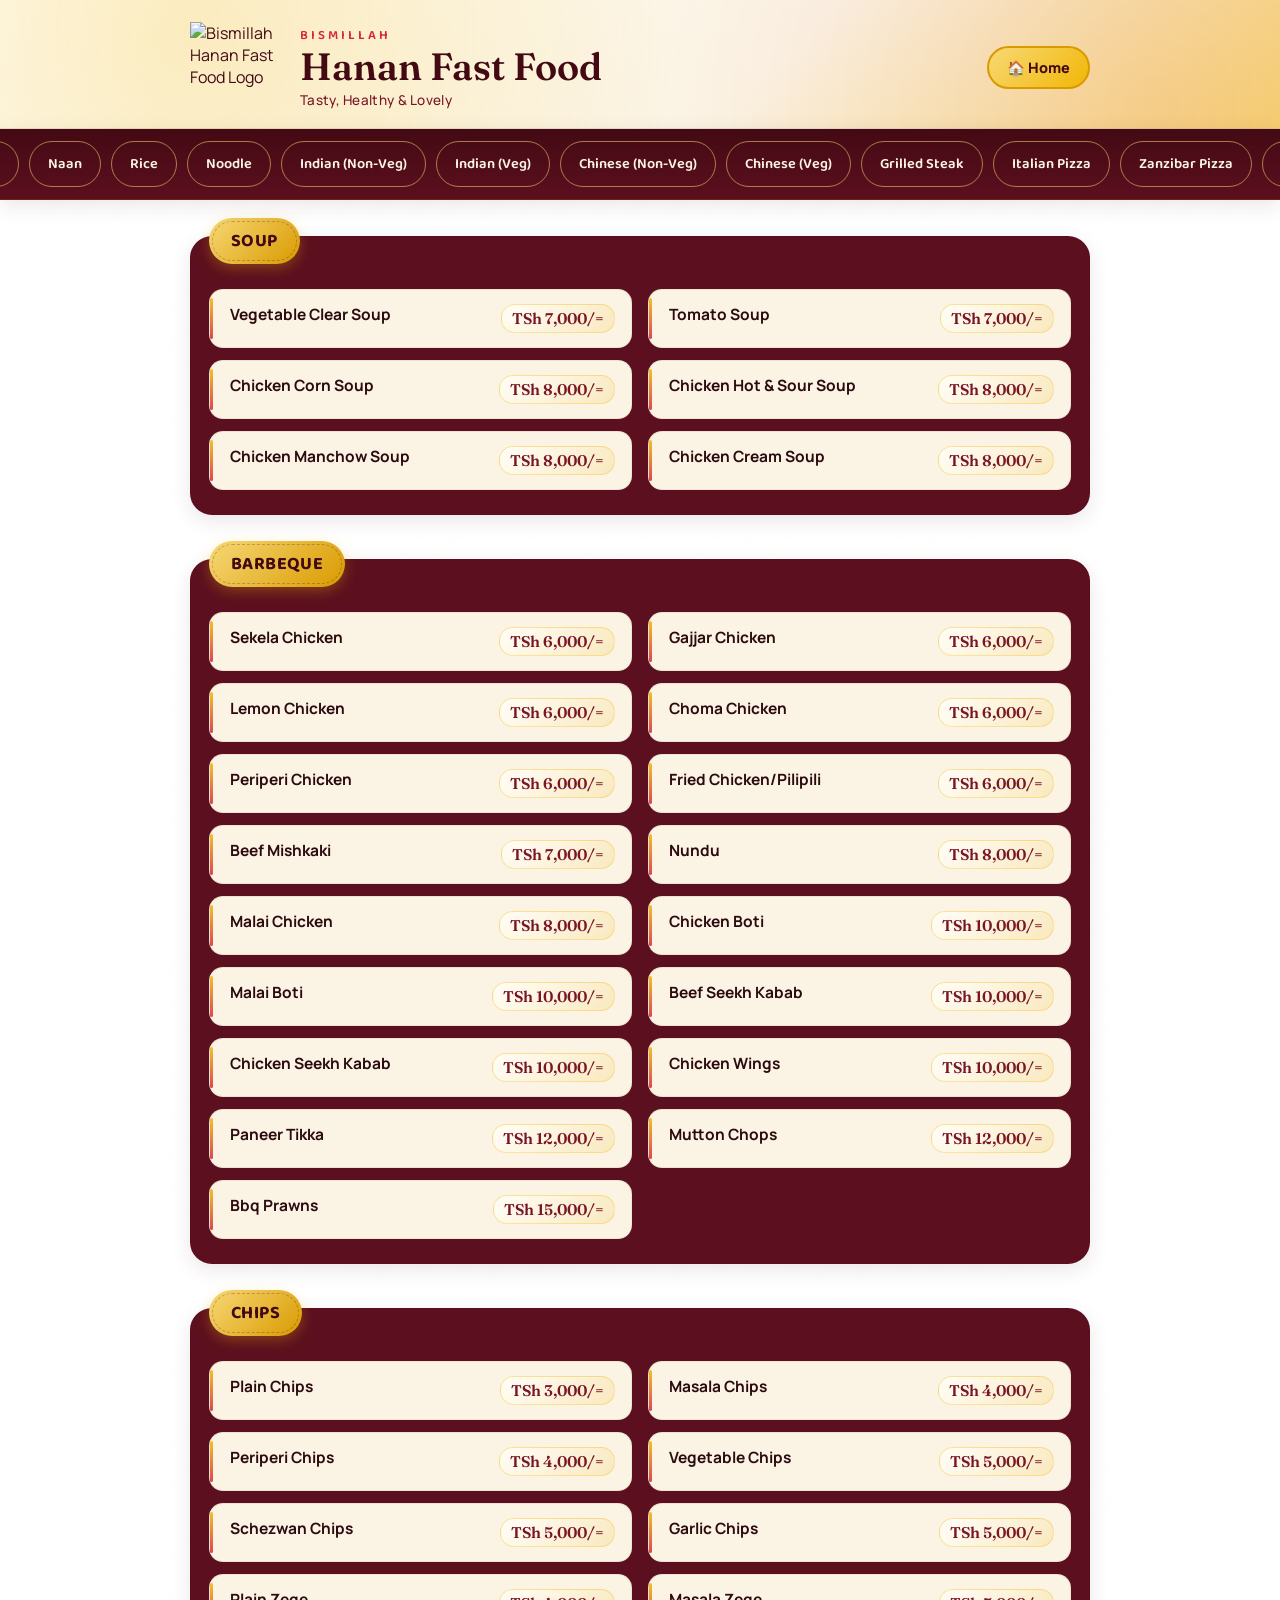
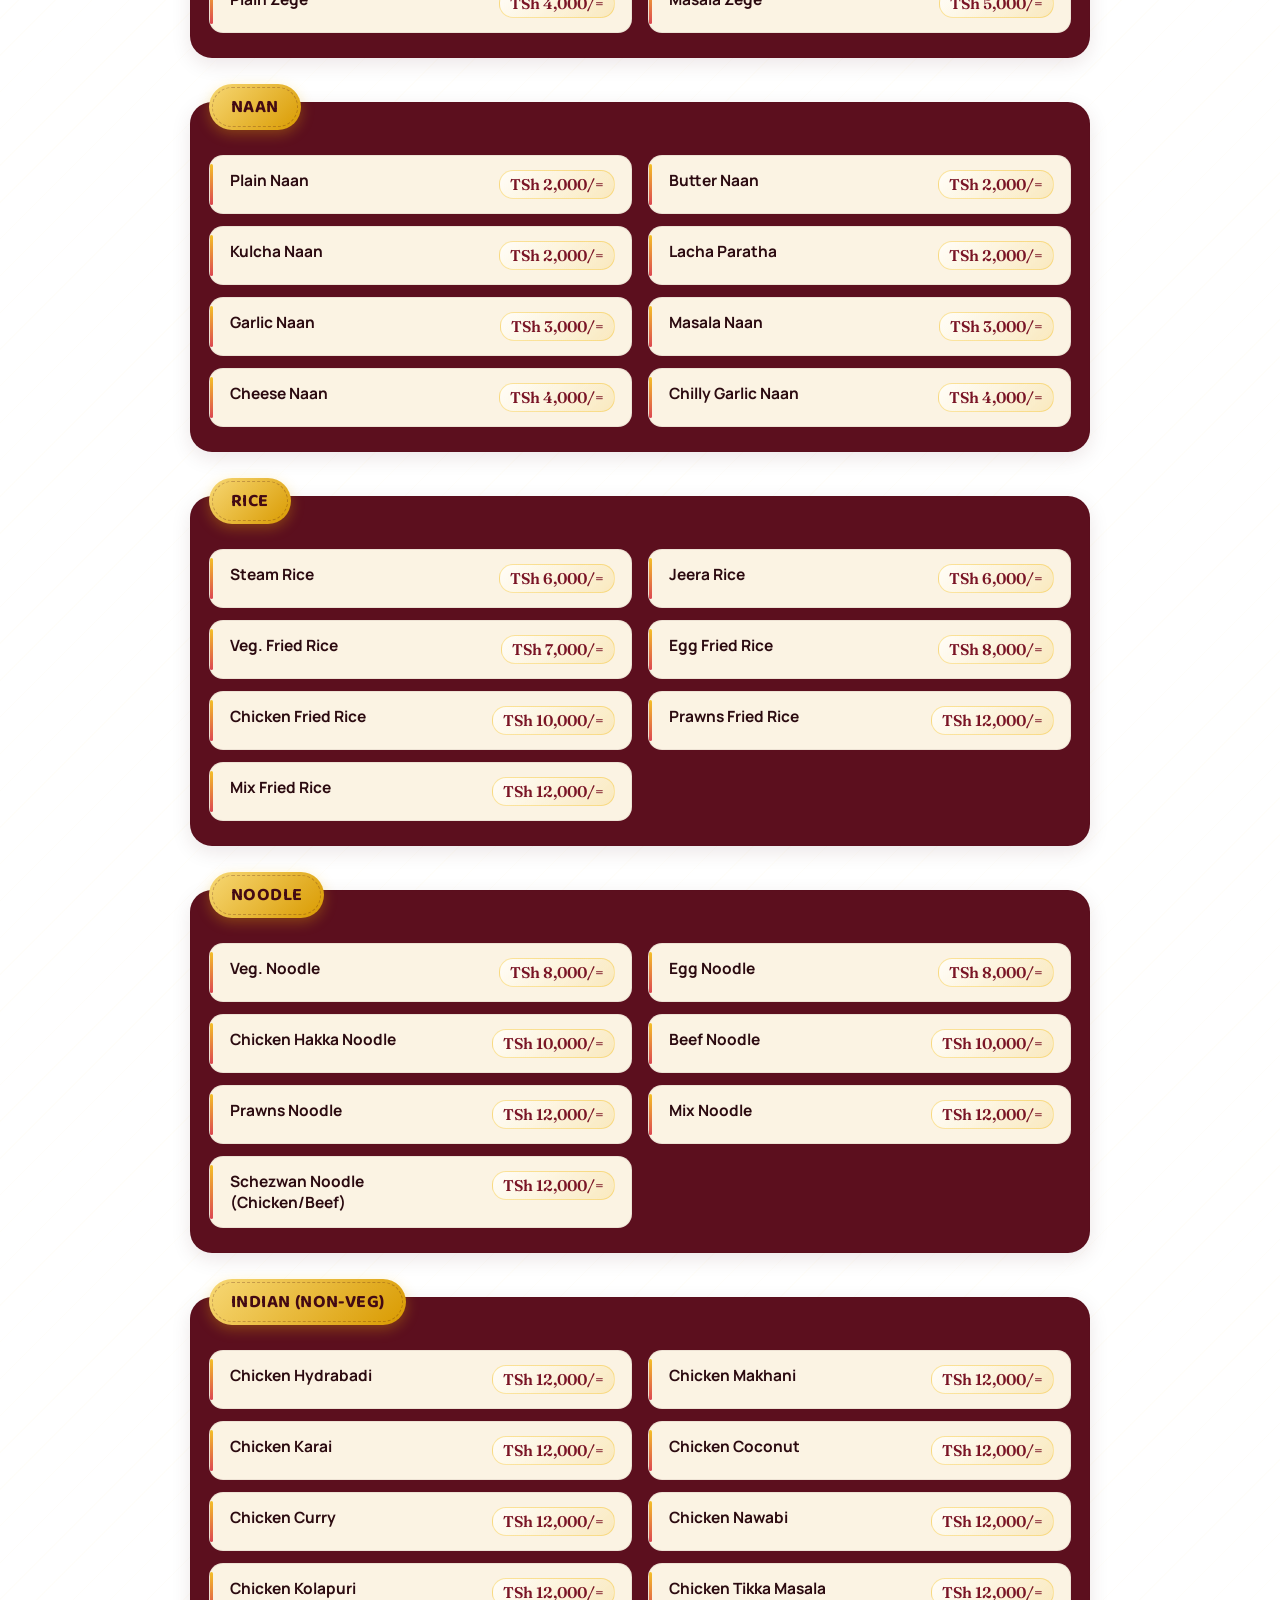
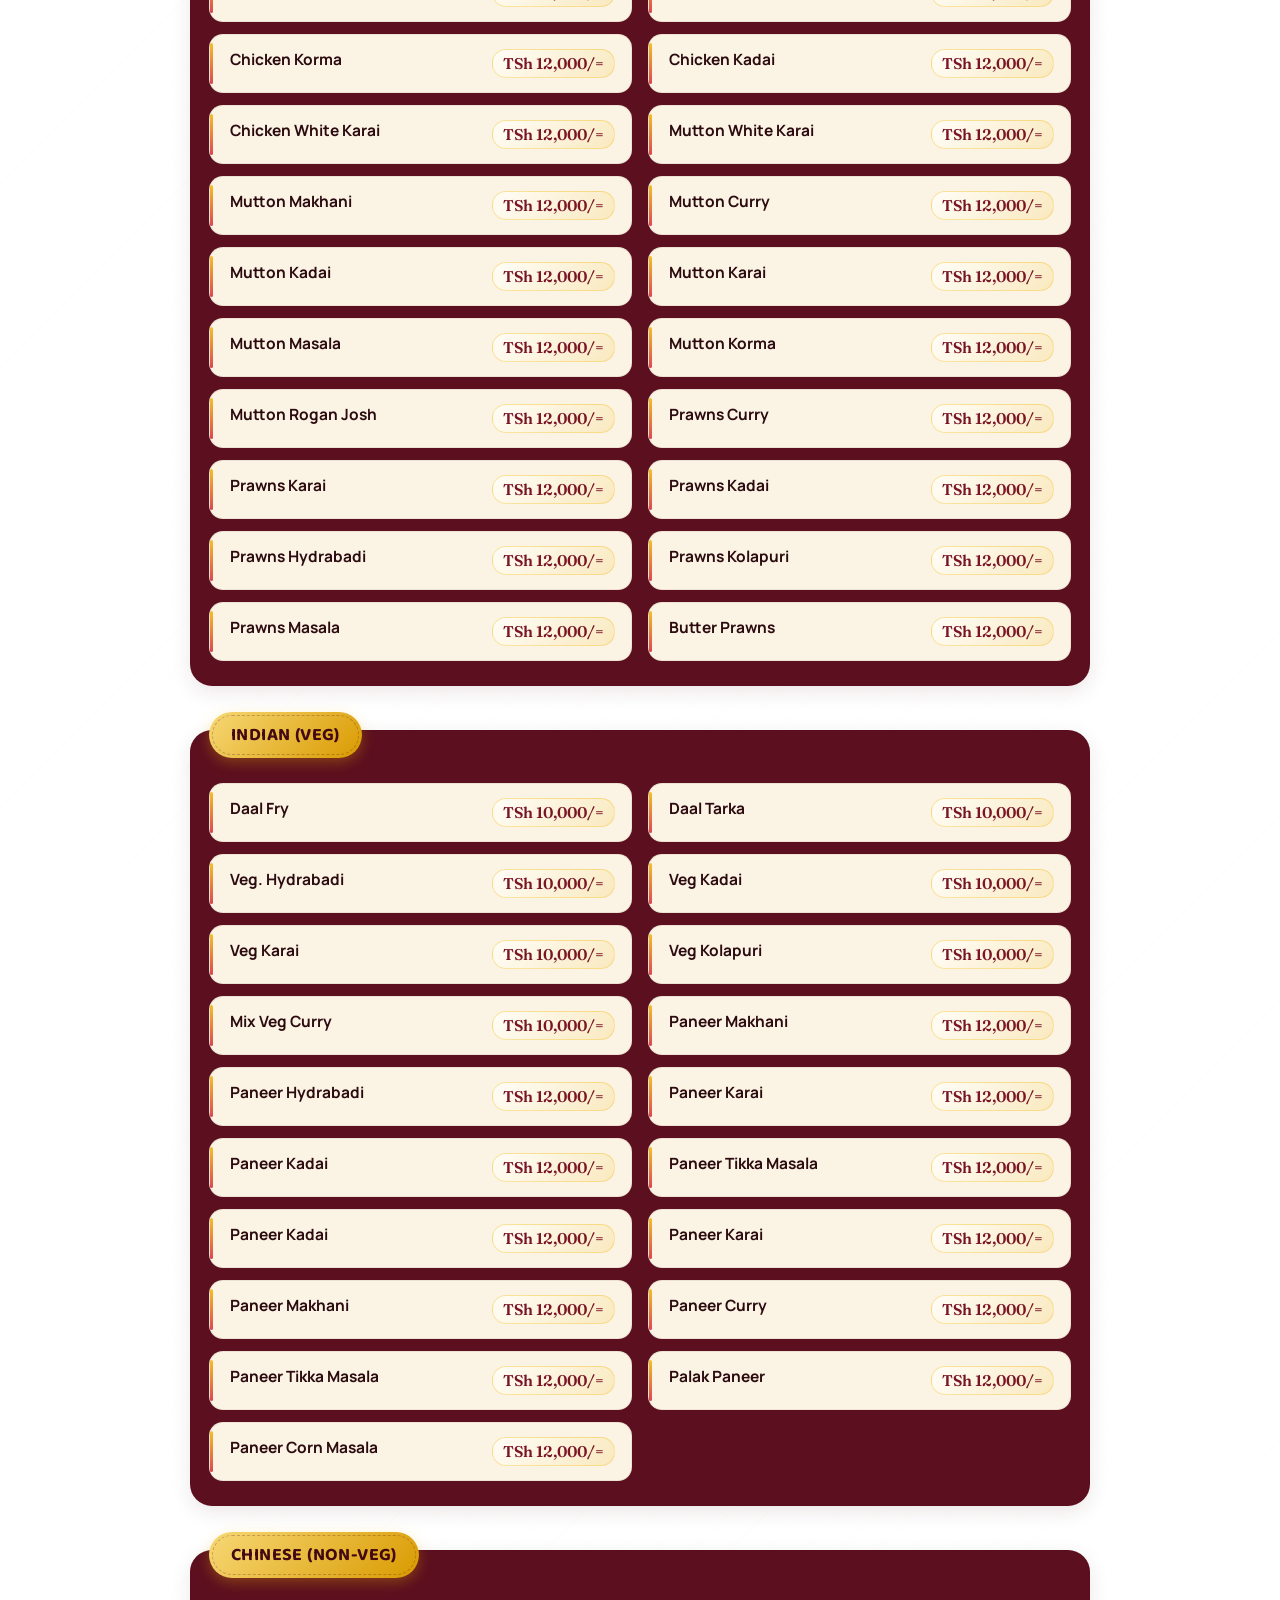
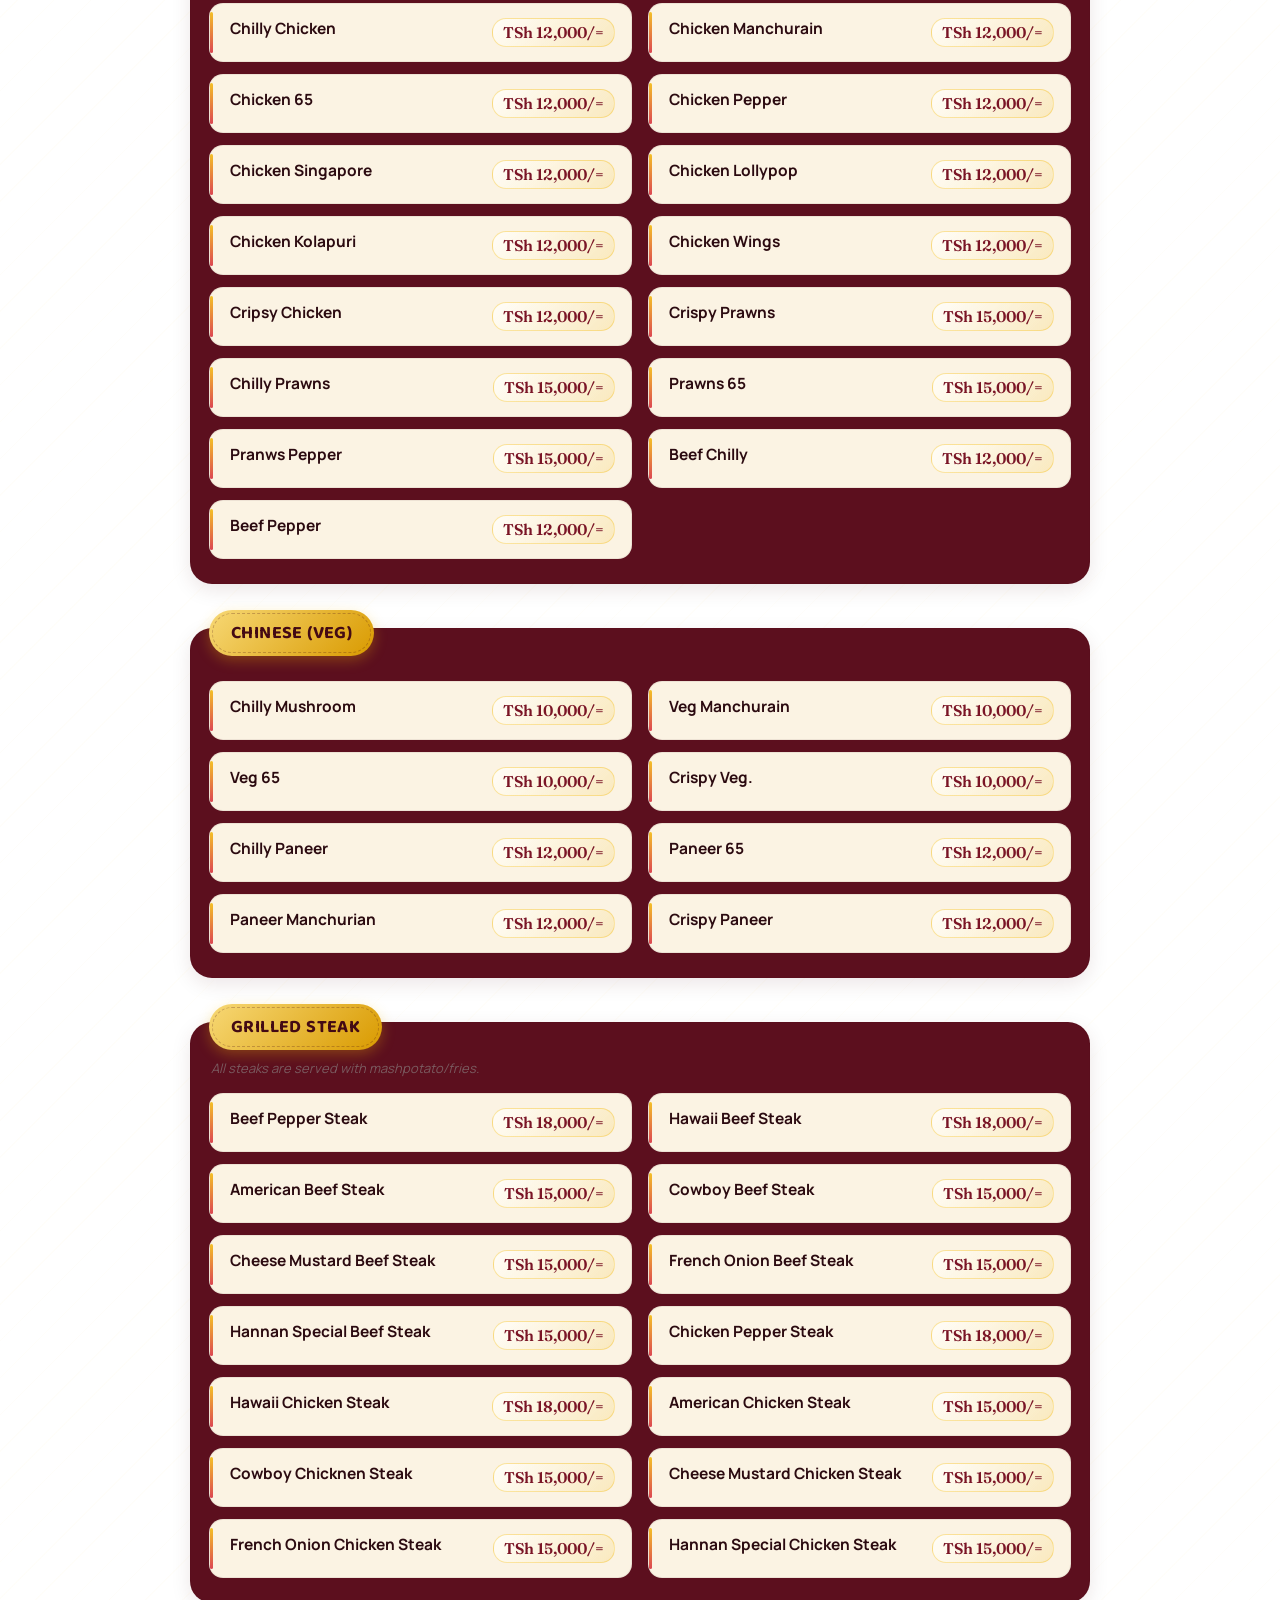
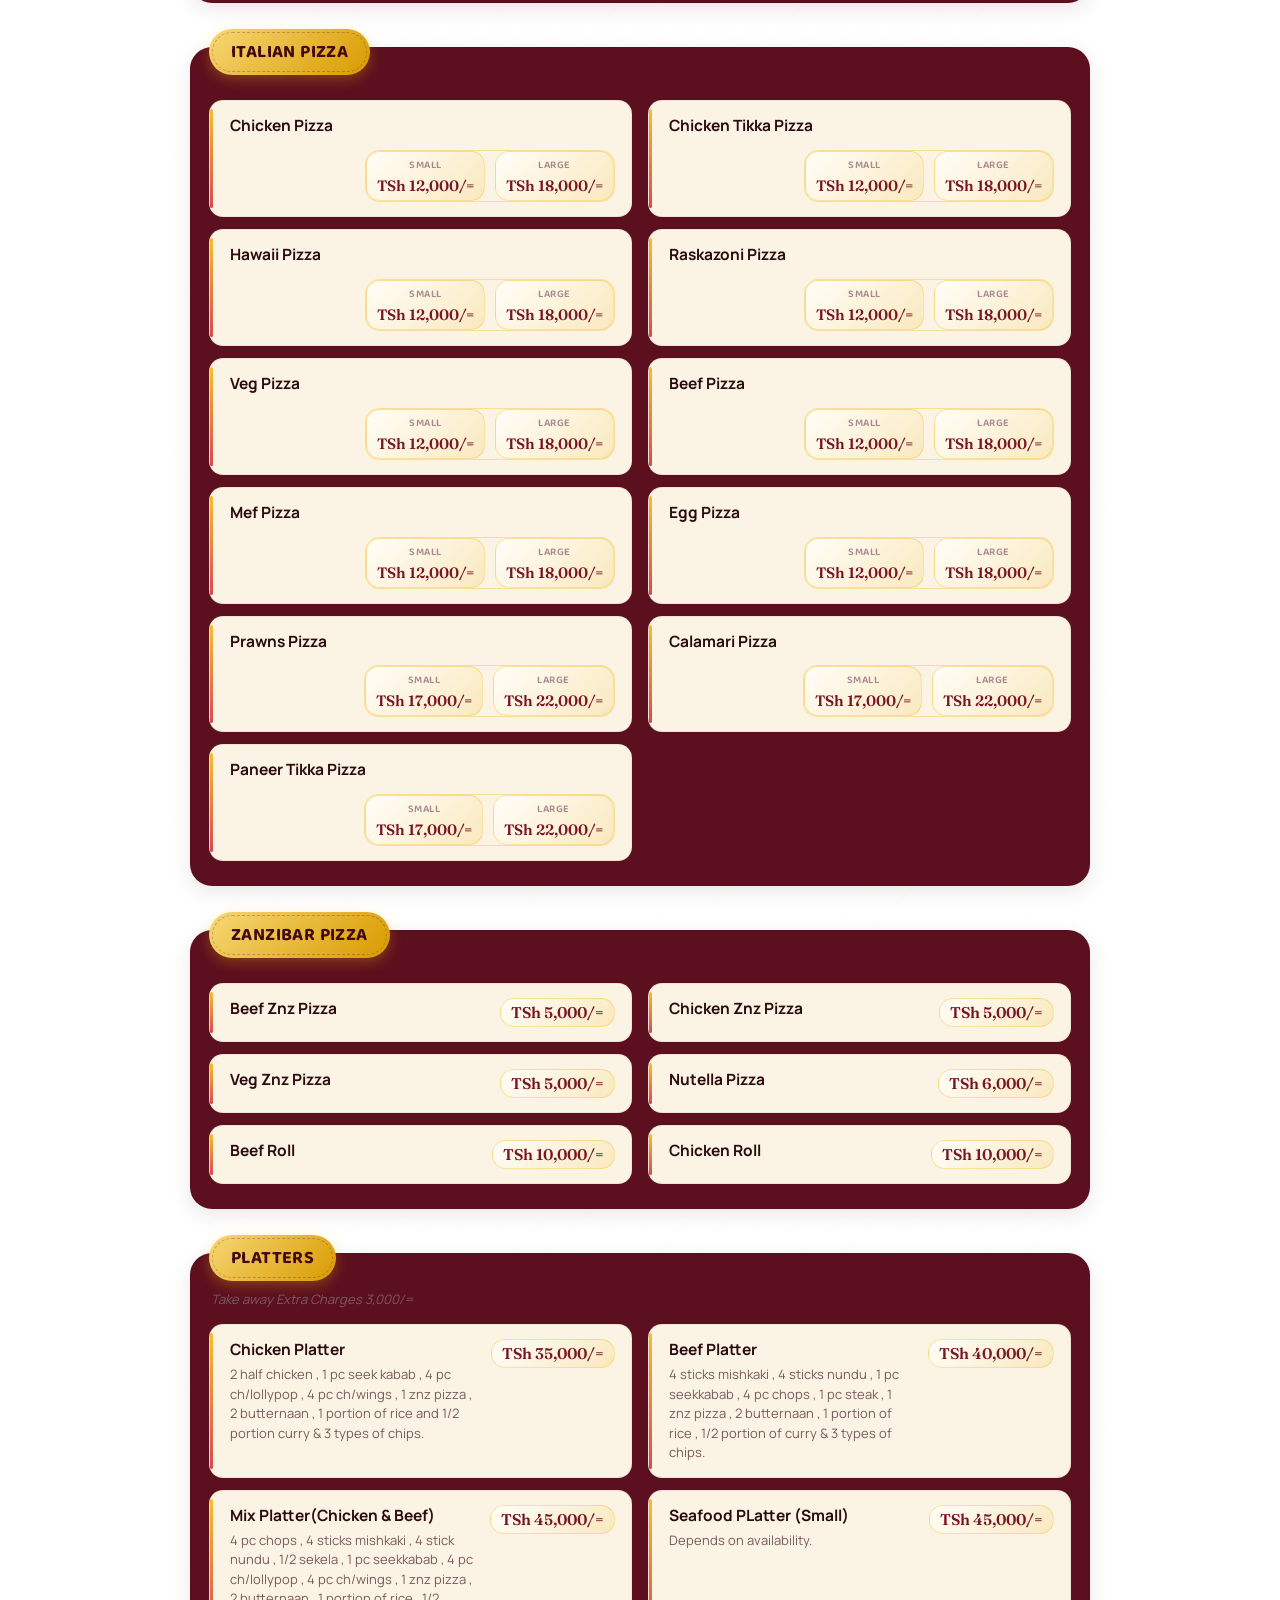
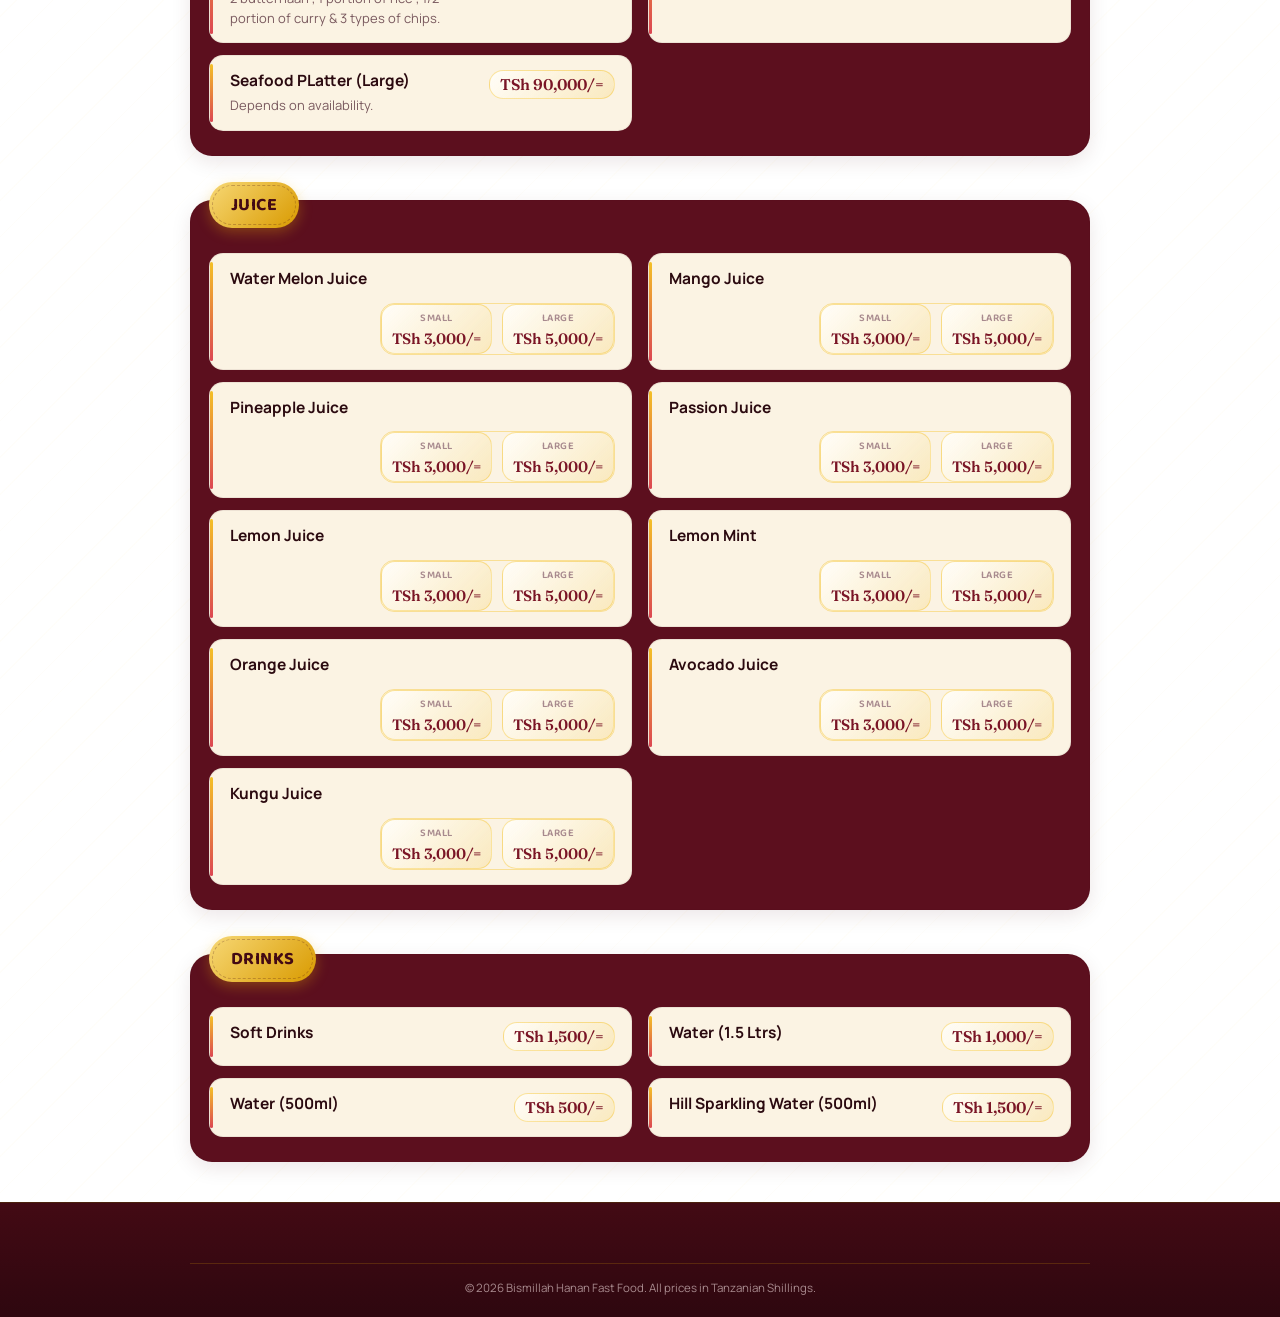
==== commit c60a005f: "Update index1.html" ====
--- a/index1.html
+++ b/index1.html
@@ -36,7 +36,7 @@
   <!-- Restaurant Logo -->
   <div class="brand-logo">
     <img
-      src="logo.png"
+      src="logo.jpeg"
       alt="Bismillah Hanan Fast Food Logo"
     />
   </div>
